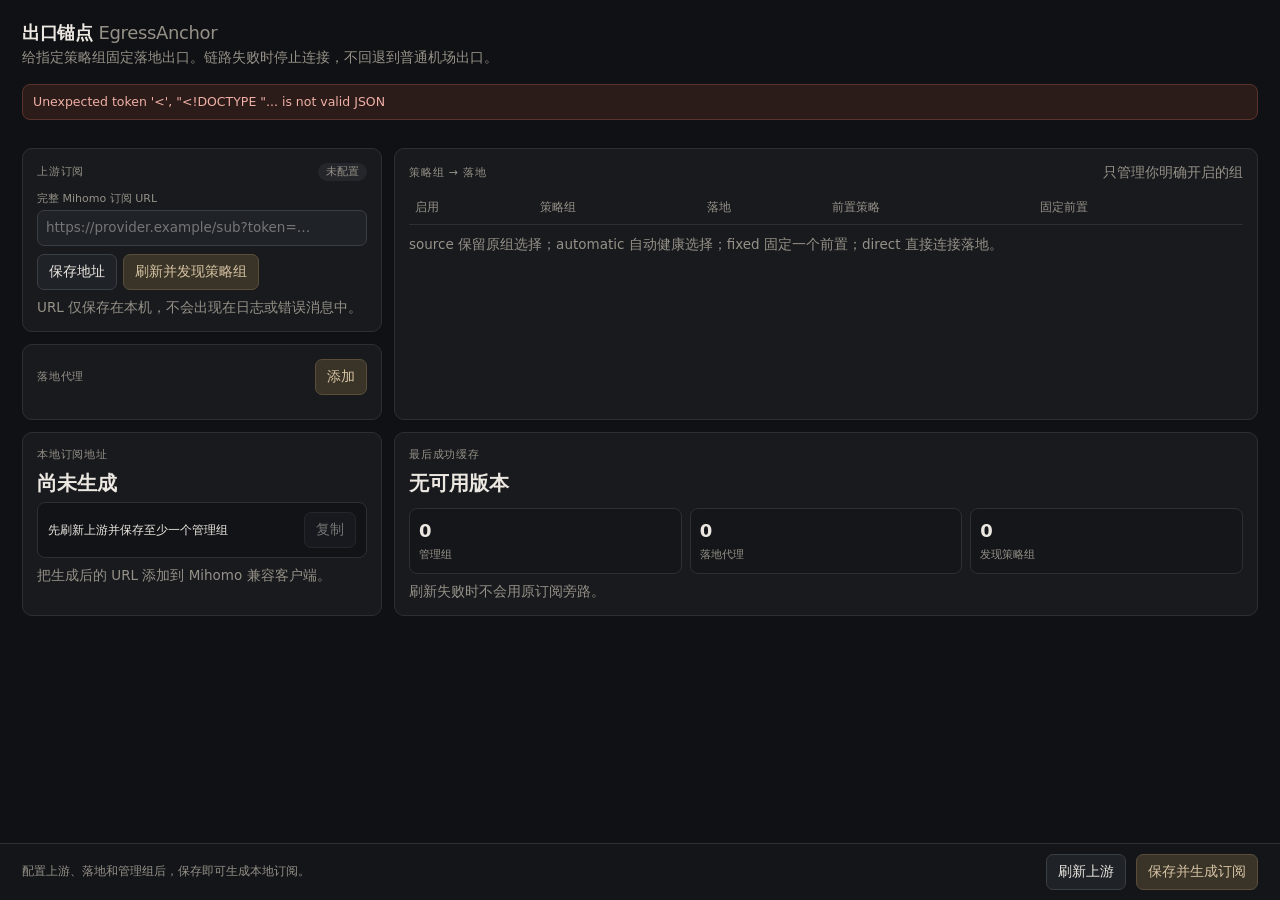
==== static/index.html @ f5b81771 "feat: add loopback API and management UI" ====
<!DOCTYPE html>
<html lang="zh-CN">
<head>
  <meta charset="utf-8" />
  <meta name="viewport" content="width=device-width, initial-scale=1" />
  <title>出口锚点 · EgressAnchor</title>
  <style>
    :root {
      --bg: #101114;
      --panel: #181a1e;
      --panel2: #1f2227;
      --line: #2c3036;
      --text: #ece8e1;
      --muted: #969187;
      --host: #c45c4a;
      --accent: #d7c4a3;
      --ok: #7dcea0;
      --warn: #e6c07b;
      --danger: #f0b0a6;
    }
    * { box-sizing: border-box; }
    html, body {
      margin: 0;
      background: var(--bg);
      color: var(--text);
      font: 13.5px/1.45 ui-sans-serif, system-ui, -apple-system, sans-serif;
    }
    body { padding: 20px 22px 88px; max-width: 1280px; margin: 0 auto; }
    h1 { font-size: 18px; font-weight: 650; margin: 0 0 2px; letter-spacing: -0.02em; }
    button, select, input {
      min-height: 36px;
      font: inherit;
      color: var(--text);
      background: var(--panel2);
      border: 1px solid #3a3e45;
      border-radius: 7px;
    }
    input, select { width: 100%; padding: 6px 8px; }
    button { padding: 6px 11px; cursor: pointer; }
    button:hover { background: #2a2e34; }
    button:focus-visible, input:focus-visible, select:focus-visible {
      outline: 2px solid var(--accent);
      outline-offset: 2px;
    }
    button.primary { background: #3a3428; border-color: #5a4e3a; color: var(--accent); }
    button.primary:hover { background: #463e30; }
    button.danger { color: var(--danger); }
    button:disabled { opacity: 0.45; cursor: not-allowed; }
    code { font: 12px ui-monospace, SFMono-Regular, Menlo, monospace; word-break: break-all; }
    .sub { color: var(--muted); margin: 0 0 16px; }
    .pills { display: flex; flex-wrap: wrap; gap: 6px; margin: 0 0 16px; }
    .pill { border: 1px solid var(--line); border-radius: 999px; padding: 2px 9px; font-size: 12px; color: var(--muted); }
    .pill.on { color: var(--text); border-color: #4a4e55; }
    .pill.warn { color: var(--host); border-color: #5a322c; }
    .grid { display: grid; grid-template-columns: 360px minmax(0, 1fr); gap: 12px; }
    .grid + .grid { margin-top: 12px; }
    .stack { display: flex; flex-direction: column; gap: 12px; min-width: 0; }
    .card { background: var(--panel); border: 1px solid var(--line); border-radius: 10px; padding: 14px; min-width: 0; }
    .k { color: var(--muted); font-size: 11px; text-transform: uppercase; letter-spacing: 0.07em; }
    .head { display: flex; align-items: center; justify-content: space-between; gap: 8px; margin-bottom: 10px; }
    .row2 { display: grid; grid-template-columns: 1fr auto; gap: 8px; align-items: end; }
    .row3 { display: grid; grid-template-columns: 1fr 1fr 1fr; gap: 8px; }
    .ops { display: flex; gap: 6px; flex-wrap: wrap; }
    label.f { display: block; margin: 0 0 8px; }
    label.f > span { display: block; color: var(--muted); font-size: 11px; margin-bottom: 3px; }
    .landing { border: 1px solid var(--line); border-radius: 8px; padding: 10px; margin-bottom: 8px; background: #16181c; }
    .landing .n { font-weight: 600; }
    .landing .m { color: var(--muted); font-size: 12px; margin-top: 2px; word-break: break-all; }
    .landing .ops { margin-top: 8px; }
    .empty { color: var(--muted); padding: 12px 4px; }
    .table-wrap { overflow: auto; max-height: 430px; }
    table { width: 100%; border-collapse: collapse; min-width: 720px; }
    th { position: sticky; top: 0; z-index: 1; text-align: left; color: var(--muted); background: var(--panel); font-weight: 500; padding: 7px 6px; border-bottom: 1px solid var(--line); font-size: 12px; }
    td { padding: 7px 6px; border-bottom: 1px solid #23262b; vertical-align: middle; }
    .banner { background: #2a2218; border: 1px solid #4a3c28; color: #efd08a; padding: 8px 10px; border-radius: 8px; margin-bottom: 12px; font-size: 12.5px; }
    .banner.ok { background: #17241d; border-color: #2a4a38; color: #b6e0c8; }
    .banner.bad { background: #2b1b19; border-color: #5a322c; color: var(--danger); }
    .st { display: inline-block; padding: 1px 8px; border-radius: 999px; font-size: 11px; margin-left: 6px; vertical-align: 1px; }
    .st.on { background: #1c3d2e; color: #8ee0b5; }
    .st.pending { background: #3a301c; color: #efd08a; }
    .st.off { background: #24262b; color: var(--muted); }
    .sw { position: relative; width: 34px; height: 19px; display: inline-block; vertical-align: middle; }
    .sw input { position: absolute; opacity: 0; inset: 0; margin: 0; cursor: pointer; z-index: 1; }
    .sw i { position: absolute; inset: 0; border-radius: 999px; background: #2c3036; border: 1px solid #3a3e45; transition: background 0.15s, border-color 0.15s; }
    .sw i::after { content: ""; position: absolute; top: 2px; left: 2px; width: 13px; height: 13px; border-radius: 50%; background: #969187; transition: left 0.15s, background 0.15s; }
    .sw input:checked + i { background: #24402f; border-color: #3f9a6f; }
    .sw input:checked + i::after { left: 16px; background: var(--ok); }
    .big { font-size: 20px; font-weight: 650; margin: 6px 0 4px; }
    .url-box { display: flex; gap: 8px; align-items: center; padding: 9px 10px; background: #121317; border: 1px solid var(--line); border-radius: 8px; }
    .url-box code { flex: 1; min-width: 0; }
    .metrics { display: grid; grid-template-columns: repeat(3, 1fr); gap: 8px; margin-top: 10px; }
    .metric { padding: 9px; background: #14161a; border: 1px solid var(--line); border-radius: 8px; }
    .metric b { display: block; font-size: 18px; }
    .metric span { color: var(--muted); font-size: 11px; }
    .dock { position: fixed; left: 0; right: 0; bottom: 0; background: #14161aee; border-top: 1px solid var(--line); backdrop-filter: blur(10px); z-index: 10; }
    .dock-in { max-width: 1280px; margin: 0 auto; padding: 10px 22px; display: flex; gap: 10px; align-items: center; flex-wrap: wrap; }
    .dock .grow { flex: 1; color: var(--muted); font-size: 12px; min-width: 220px; }
    .modal { position: fixed; inset: 0; background: #0009; display: none; align-items: center; justify-content: center; padding: 20px; z-index: 20; }
    .modal.on { display: flex; }
    .sheet { width: min(520px, 100%); background: var(--panel); border: 1px solid var(--line); border-radius: 12px; padding: 16px; box-shadow: 0 24px 80px #0008; }
    .sr-only { position: absolute; width: 1px; height: 1px; padding: 0; margin: -1px; overflow: hidden; clip: rect(0,0,0,0); white-space: nowrap; border: 0; }
    @media (max-width: 980px) {
      body { padding: 16px; }
      .grid { grid-template-columns: 1fr; }
      .dock { position: static; margin: 12px -16px -16px; }
      .table-wrap { max-height: none; }
    }
    @media (max-width: 560px) {
      .row2, .row3, .metrics { grid-template-columns: 1fr; }
      .url-box { align-items: stretch; flex-direction: column; }
      .dock-in { padding: 10px 16px; }
    }
  </style>
</head>
<body>
  <h1>出口锚点 <span style="color:var(--muted);font-weight:500">EgressAnchor</span></h1>
  <p class="sub">给指定策略组固定落地出口。链路失败时停止连接，不回退到普通机场出口。</p>
  <div id="banner" aria-live="polite"></div>
  <div class="pills" id="pills" aria-label="网关状态"></div>

  <div class="grid">
    <div class="stack">
      <section class="card">
        <div class="head"><div class="k">上游订阅</div><span class="st off" id="upstream-state">未配置</span></div>
        <label class="f">
          <span>完整 Mihomo 订阅 URL</span>
          <input id="upstream-url" type="url" autocomplete="off" placeholder="https://provider.example/sub?token=…" />
        </label>
        <div class="ops">
          <button id="btn-save-upstream">保存地址</button>
          <button class="primary" id="btn-refresh">刷新并发现策略组</button>
        </div>
        <p class="sub" id="upstream-hint" style="margin:8px 0 0">URL 仅保存在本机，不会出现在日志或错误消息中。</p>
      </section>

      <section class="card">
        <div class="head"><div class="k">落地代理</div><button class="primary" id="btn-add-landing">添加</button></div>
        <div id="landing-list"></div>
      </section>
    </div>

    <section class="card">
      <div class="head">
        <div class="k">策略组 → 落地</div>
        <span class="sub" style="margin:0">只管理你明确开启的组</span>
      </div>
      <div class="table-wrap">
        <table>
          <thead><tr><th>启用</th><th>策略组</th><th>落地</th><th>前置策略</th><th>固定前置</th></tr></thead>
          <tbody id="binding-rows"></tbody>
        </table>
      </div>
      <p class="sub" style="margin:10px 0 0">source 保留原组选择；automatic 自动健康选择；fixed 固定一个前置；direct 直接连接落地。</p>
    </section>
  </div>

  <div class="grid">
    <section class="card">
      <div class="k">本地订阅地址</div>
      <div class="big" id="subscription-title">尚未生成</div>
      <div class="url-box">
        <code id="subscription-url">先刷新上游并保存至少一个管理组</code>
        <button id="btn-copy" disabled>复制</button>
      </div>
      <p class="sub" id="subscription-hint" style="margin:8px 0 0">把生成后的 URL 添加到 Mihomo 兼容客户端。</p>
    </section>

    <section class="card">
      <div class="k">最后成功缓存</div>
      <div class="big" id="cache-title">无可用版本</div>
      <div class="metrics">
        <div class="metric"><b id="metric-groups">0</b><span>管理组</span></div>
        <div class="metric"><b id="metric-landings">0</b><span>落地代理</span></div>
        <div class="metric"><b id="metric-source">0</b><span>发现策略组</span></div>
      </div>
      <p class="sub" id="cache-meta" style="margin:8px 0 0">刷新失败时不会用原订阅旁路。</p>
    </section>
  </div>

  <div class="dock">
    <div class="dock-in">
      <div class="grow" id="dock-msg" aria-live="polite">配置上游、落地和管理组后，保存即可生成本地订阅。</div>
      <button id="btn-dock-refresh">刷新上游</button>
      <button class="primary" id="btn-save-bindings">保存并生成订阅</button>
    </div>
  </div>

  <div class="modal" id="landing-modal" role="dialog" aria-modal="true" aria-labelledby="modal-title">
    <div class="sheet">
      <div class="head"><div class="k" id="modal-title">添加落地代理</div><button id="btn-close-modal">关闭</button></div>
      <input id="landing-id" type="hidden" />
      <label class="f"><span>名称</span><input id="landing-name" placeholder="US Residential 1" /></label>
      <div class="row3">
        <label class="f"><span>方式</span><select id="landing-type"><option value="socks5">SOCKS5</option><option value="http">HTTP</option></select></label>
        <label class="f"><span>端口</span><input id="landing-port" type="number" min="1" max="65535" placeholder="1080" /></label>
        <label class="f"><span>UDP</span><select id="landing-udp"><option value="1">开启</option><option value="0">关闭</option></select></label>
      </div>
      <label class="f"><span>服务器</span><input id="landing-server" autocomplete="off" placeholder="landing.example.com" /></label>
      <div class="row2" style="grid-template-columns:1fr 1fr">
        <label class="f"><span>用户名</span><input id="landing-user" autocomplete="off" /></label>
        <label class="f"><span>密码</span><input id="landing-pass" type="password" autocomplete="new-password" placeholder="编辑时留空可保留" /></label>
      </div>
      <div class="ops" style="justify-content:flex-end">
        <button class="danger" id="btn-delete-landing" style="display:none">删除</button>
        <button class="primary" id="btn-save-landing">保存</button>
      </div>
    </div>
  </div>

<script>
const $ = (id) => document.getElementById(id);
let state = null;
let busy = false;

const errorMessages = {
  UPSTREAM_URL_INVALID: "请输入有效的 HTTP 或 HTTPS 订阅地址。",
  UPSTREAM_NOT_CONFIGURED: "请先配置上游订阅。",
  UPSTREAM_FETCH_FAILED: "无法获取上游订阅。",
  UPSTREAM_HTTP_ERROR: "上游订阅返回了 HTTP 错误。",
  UPSTREAM_REDIRECT_LIMIT: "上游订阅重定向次数过多。",
  UPSTREAM_TOO_LARGE: "上游订阅超过大小限制。",
  UPSTREAM_ENCODING_INVALID: "上游订阅不是有效的 UTF-8 文本。",
  SOURCE_CACHE_MISSING: "上游缓存不存在，请重新刷新。",
  MANAGED_GROUP_MISSING: "上游订阅已移除一个受管理策略组。",
  FRONT_REFERENCE_MISSING: "前置节点或 provider 已从上游订阅移除。",
  TOPOLOGY_CYCLE: "当前配置会形成代理循环，请调整前置策略。",
  POLICY_INVALID: "策略组配置无效。",
  BINDINGS_INVALID: "策略组绑定无效，请检查落地和前置策略。",
  LANDING_INVALID: "落地代理配置无效。",
  NO_COMPILED_SUBSCRIPTION: "尚未生成可用的本地订阅。",
  INTERNAL_ERROR: "本地网关处理失败。",
};

function errorMessage(code, fallback) {
  return errorMessages[code] || fallback || "请求失败";
}

function esc(value) {
  return String(value ?? "").replace(/[&<>"']/g, (char) => ({
    "&": "&amp;", "<": "&lt;", ">": "&gt;", '"': "&quot;", "'": "&#39;",
  }[char]));
}

async function api(path, options = {}) {
  const response = await fetch(path, options);
  const body = await response.json();
  if (!response.ok || body.ok === false) {
    const code = body.error?.code || "REQUEST_FAILED";
    const error = new Error(errorMessage(code, body.error?.message));
    error.code = code;
    throw error;
  }
  return body;
}

function setBusy(value, message) {
  busy = value;
  for (const button of document.querySelectorAll("button")) button.disabled = value;
  if (!value) renderSubscription();
  if (message) $("dock-msg").textContent = message;
}

function formatTime(value) {
  if (!value) return "—";
  return new Date(value * 1000).toLocaleString();
}

function bindingFor(group) {
  return state.bindings.find((binding) => binding.group === group);
}

function visibleGroups() {
  const builtins = new Set(["DIRECT", "REJECT", "REJECT-DROP", "PASS", "PASS-RULE", "COMPATIBLE", "GLOBAL"]);
  return state.catalog.groups.filter((group) => !group.hidden && !builtins.has(group.name));
}

function ensureBindings() {
  const existing = new Map(state.bindings.map((binding) => [binding.group, binding]));
  state.bindings = visibleGroups().map((group) => existing.get(group.name) || {
    group: group.name,
    enabled: false,
    landing_id: "",
    front_hop: { mode: "source" },
  });
}

function renderPills() {
  const items = [
    ["服务 :8788", true],
    [state.upstream.configured ? "上游已配置" : "上游未配置", state.upstream.configured],
    [state.subscription.available ? "订阅可用" : "订阅待生成", state.subscription.available],
    [`落地 ${state.landings.length}`, state.landings.length > 0],
    [`管理组 ${state.bindings.filter((item) => item.enabled).length}`, state.bindings.some((item) => item.enabled)],
  ];
  $("pills").innerHTML = items.map(([label, on]) => `<span class="pill ${on ? "on" : "warn"}">${esc(label)}</span>`).join("");
}

function renderBanner() {
  if (state.last_error) {
    $("banner").innerHTML = `<div class="banner bad">${esc(errorMessage(state.last_error.code, state.last_error.message))} <code>${esc(state.last_error.code)}</code>${state.subscription.available ? "<br>仍在服务最后成功版本，没有旁路到原订阅。" : ""}</div>`;
  } else if (state.subscription.available) {
    $("banner").innerHTML = `<div class="banner ok">本地订阅已生成。客户端更新订阅时会继续经过出口锚点。</div>`;
  } else {
    $("banner").innerHTML = "";
  }
}

function renderUpstream() {
  const configured = state.upstream.configured;
  $("upstream-state").textContent = configured ? "已配置" : "未配置";
  $("upstream-state").className = `st ${configured ? "on" : "off"}`;
  $("upstream-url").placeholder = configured ? `${state.upstream.display_url}（重新填写可替换）` : "https://provider.example/sub?token=…";
  $("upstream-hint").textContent = configured ? `当前：${state.upstream.display_url}` : "URL 仅保存在本机，不会出现在日志或错误消息中。";
}

function renderLandings() {
  if (!state.landings.length) {
    $("landing-list").innerHTML = `<div class="empty">还没有落地代理。添加 HTTP 或 SOCKS5 落地后才能管理策略组。</div>`;
    return;
  }
  $("landing-list").innerHTML = state.landings.map((landing) => `
    <div class="landing">
      <div class="n">${esc(landing.name)}</div>
      <div class="m">${esc(landing.type.toUpperCase())} · ${esc(landing.server)}:${esc(landing.port)}${landing.username ? ` · ${esc(landing.username)}` : ""}</div>
      <div class="m">${landing.has_password ? "密码已保存" : "无密码"} · UDP ${landing.udp ? "开" : "关"}</div>
      <div class="ops"><button data-edit-landing="${esc(landing.id)}">编辑</button></div>
    </div>`).join("");
}

function landingOptions(selected) {
  return [`<option value="">未选择</option>`, ...state.landings.map((landing) =>
    `<option value="${esc(landing.id)}" ${landing.id === selected ? "selected" : ""}>${esc(landing.name)}</option>`
  )].join("");
}

function frontOptions(groupName, selected) {
  const proxyOptions = state.catalog.proxies.map((proxy) => proxy.name);
  const groupOptions = state.catalog.groups.map((group) => group.name).filter((name) => name !== groupName);
  return [`<option value="">请选择</option>`, ...[...proxyOptions, ...groupOptions].map((name) =>
    `<option value="${encodeURIComponent(name)}" ${name === selected ? "selected" : ""}>${esc(name)}</option>`
  )].join("");
}

function renderBindings() {
  ensureBindings();
  const rows = visibleGroups().map((group) => {
    const binding = bindingFor(group.name);
    const mode = binding.front_hop?.mode || "source";
    const fixed = binding.front_hop?.proxy || "";
    const status = binding.enabled ? `<span class="st ${state.subscription.available ? "on" : "pending"}">${state.subscription.available ? "已锚定" : "待生成"}</span>` : `<span class="st off">未管理</span>`;
    const key = encodeURIComponent(group.name);
    return `<tr>
      <td><label class="sw"><span class="sr-only">管理 ${esc(group.name)}</span><input data-enable="${key}" type="checkbox" ${binding.enabled ? "checked" : ""}><i></i></label></td>
      <td>${esc(group.name)}${status}<div class="sub" style="margin:0">${esc(group.type)} · ${group.proxies.length} 节点 · ${group.use.length} provider</div></td>
      <td><select aria-label="${esc(group.name)} 落地" data-landing="${key}">${landingOptions(binding.landing_id)}</select></td>
      <td><select aria-label="${esc(group.name)} 前置策略" data-mode="${key}"><option value="source" ${mode === "source" ? "selected" : ""}>source</option><option value="automatic" ${mode === "automatic" ? "selected" : ""}>automatic</option><option value="fixed" ${mode === "fixed" ? "selected" : ""}>fixed</option><option value="direct" ${mode === "direct" ? "selected" : ""}>direct</option></select></td>
      <td><select aria-label="${esc(group.name)} 固定前置" data-fixed="${key}" ${mode === "fixed" ? "" : "disabled"}>${frontOptions(group.name, fixed)}</select></td>
    </tr>`;
  }).join("");
  $("binding-rows").innerHTML = rows || `<tr><td colspan="5" class="empty">先配置上游并刷新，策略组会显示在这里。</td></tr>`;
}

function collectBindings() {
  state.bindings = visibleGroups().map((group) => {
    const key = encodeURIComponent(group.name);
    const mode = document.querySelector(`[data-mode="${key}"]`)?.value || "source";
    const fixedValue = document.querySelector(`[data-fixed="${key}"]`)?.value || "";
    const front_hop = { mode };
    if (mode === "fixed" && fixedValue) front_hop.proxy = decodeURIComponent(fixedValue);
    return {
      group: group.name,
      enabled: !!document.querySelector(`[data-enable="${key}"]`)?.checked,
      landing_id: document.querySelector(`[data-landing="${key}"]`)?.value || "",
      front_hop,
    };
  });
}

function renderSubscription() {
  const available = state?.subscription?.available;
  $("subscription-title").textContent = available ? "可复制使用" : "尚未生成";
  $("subscription-url").textContent = available ? state.subscription.url : "先刷新上游并保存至少一个管理组";
  $("btn-copy").disabled = busy || !available;
  $("subscription-hint").textContent = available ? "复制到 Mihomo 兼容客户端。配置变化后在客户端手动更新订阅。" : "生成失败时不会返回未经编译的原订阅。";
}

function renderCache() {
  const report = state.subscription.report;
  $("cache-title").textContent = state.subscription.available ? "最后成功版本可用" : "无可用版本";
  $("metric-groups").textContent = report?.counts?.managed_groups || 0;
  $("metric-landings").textContent = state.landings.length;
  $("metric-source").textContent = state.catalog.groups.length;
  $("cache-meta").textContent = state.last_success_at ? `生成于 ${formatTime(state.last_success_at)}；上游最后刷新 ${formatTime(state.last_refresh_at)}` : "刷新失败时不会用原订阅旁路。";
}

function renderAll() {
  renderPills(); renderBanner(); renderUpstream(); renderLandings(); renderBindings(); renderSubscription(); renderCache();
}

async function reloadState() {
  const body = await api("/api/state");
  state = body.state;
  renderAll();
}

async function saveUpstreamIfEntered() {
  const url = $("upstream-url").value.trim();
  if (!url) {
    if (!state.upstream.configured) throw new Error("请先填写上游订阅 URL");
    return;
  }
  await api("/api/upstream", { method: "PUT", headers: { "Content-Type": "application/json" }, body: JSON.stringify({ url }) });
  $("upstream-url").value = "";
}

async function refreshUpstream() {
  setBusy(true, "正在刷新并验证上游订阅…");
  try {
    await saveUpstreamIfEntered();
    await api("/api/refresh", { method: "POST", headers: { "Content-Type": "application/json" }, body: "{}" });
    await reloadState();
    $("dock-msg").textContent = "上游刷新成功，策略组目录已更新。";
  } catch (error) {
    await reloadState();
    $("dock-msg").textContent = `${error.message}（${error.code || "ERROR"}）`;
  } finally { setBusy(false); }
}

function openLandingModal(landing = null) {
  $("modal-title").textContent = landing ? "编辑落地代理" : "添加落地代理";
  $("landing-id").value = landing?.id || "";
  $("landing-name").value = landing?.name || "";
  $("landing-type").value = landing?.type || "socks5";
  $("landing-server").value = landing?.server || "";
  $("landing-port").value = landing?.port || "";
  $("landing-user").value = landing?.username || "";
  $("landing-pass").value = "";
  $("landing-udp").value = landing?.udp === false ? "0" : "1";
  $("btn-delete-landing").style.display = landing ? "inline-block" : "none";
  $("landing-modal").classList.add("on");
  $("landing-name").focus();
}

function closeLandingModal() { $("landing-modal").classList.remove("on"); }

async function saveLanding() {
  const payload = {
    id: $("landing-id").value || undefined,
    name: $("landing-name").value.trim(),
    type: $("landing-type").value,
    server: $("landing-server").value.trim(),
    port: Number($("landing-port").value),
    username: $("landing-user").value,
    password: $("landing-pass").value,
    udp: $("landing-udp").value === "1",
  };
  setBusy(true, "正在保存落地代理…");
  try {
    await api("/api/landings", { method: "POST", headers: { "Content-Type": "application/json" }, body: JSON.stringify(payload) });
    closeLandingModal();
    await reloadState();
    $("dock-msg").textContent = "落地代理已保存。";
  } catch (error) { $("dock-msg").textContent = error.message; }
  finally { setBusy(false); }
}

async function deleteLanding() {
  const id = $("landing-id").value;
  if (!id || !confirm("删除这个落地代理？引用它的策略组会自动停用。")) return;
  setBusy(true, "正在删除落地代理…");
  try {
    await api(`/api/landings/${encodeURIComponent(id)}`, { method: "DELETE" });
    closeLandingModal(); await reloadState(); $("dock-msg").textContent = "落地代理已删除。";
  } catch (error) { $("dock-msg").textContent = error.message; }
  finally { setBusy(false); }
}

async function saveBindings() {
  collectBindings();
  for (const binding of state.bindings.filter((item) => item.enabled)) {
    if (!binding.landing_id) { $("dock-msg").textContent = `「${binding.group}」还没选择落地代理。`; return; }
    if (binding.front_hop.mode === "fixed" && !binding.front_hop.proxy) { $("dock-msg").textContent = `「${binding.group}」还没选择固定前置。`; return; }
  }
  setBusy(true, "正在编译失败关闭订阅…");
  try {
    await api("/api/bindings", { method: "PUT", headers: { "Content-Type": "application/json" }, body: JSON.stringify({ bindings: state.bindings }) });
    await reloadState(); $("dock-msg").textContent = "配置已保存，本地订阅已更新。";
  } catch (error) { await reloadState(); $("dock-msg").textContent = `${error.message}（仍保留最后成功版本）`; }
  finally { setBusy(false); }
}

$("btn-save-upstream").onclick = async () => { setBusy(true, "正在保存上游地址…"); try { await saveUpstreamIfEntered(); await reloadState(); $("dock-msg").textContent = "上游地址已保存。"; } catch (error) { $("dock-msg").textContent = error.message; } finally { setBusy(false); } };
$("btn-refresh").onclick = refreshUpstream;
$("btn-dock-refresh").onclick = refreshUpstream;
$("btn-save-bindings").onclick = saveBindings;
$("btn-add-landing").onclick = () => openLandingModal();
$("btn-close-modal").onclick = closeLandingModal;
$("btn-save-landing").onclick = saveLanding;
$("btn-delete-landing").onclick = deleteLanding;
$("landing-modal").onclick = (event) => { if (event.target === $("landing-modal")) closeLandingModal(); };
document.addEventListener("keydown", (event) => { if (event.key === "Escape") closeLandingModal(); });
$("landing-list").onclick = (event) => { const button = event.target.closest("[data-edit-landing]"); if (button) openLandingModal(state.landings.find((item) => item.id === button.dataset.editLanding)); };
$("binding-rows").onchange = (event) => { if (event.target.matches("[data-mode]")) { collectBindings(); renderBindings(); } };
$("btn-copy").onclick = async () => { try { await navigator.clipboard.writeText(state.subscription.url); $("dock-msg").textContent = "订阅地址已复制。"; } catch { $("dock-msg").textContent = "复制失败，请手动选择地址复制。"; } };

reloadState().catch((error) => { $("banner").innerHTML = `<div class="banner bad">${esc(error.message)}</div>`; });
</script>
</body>
</html>
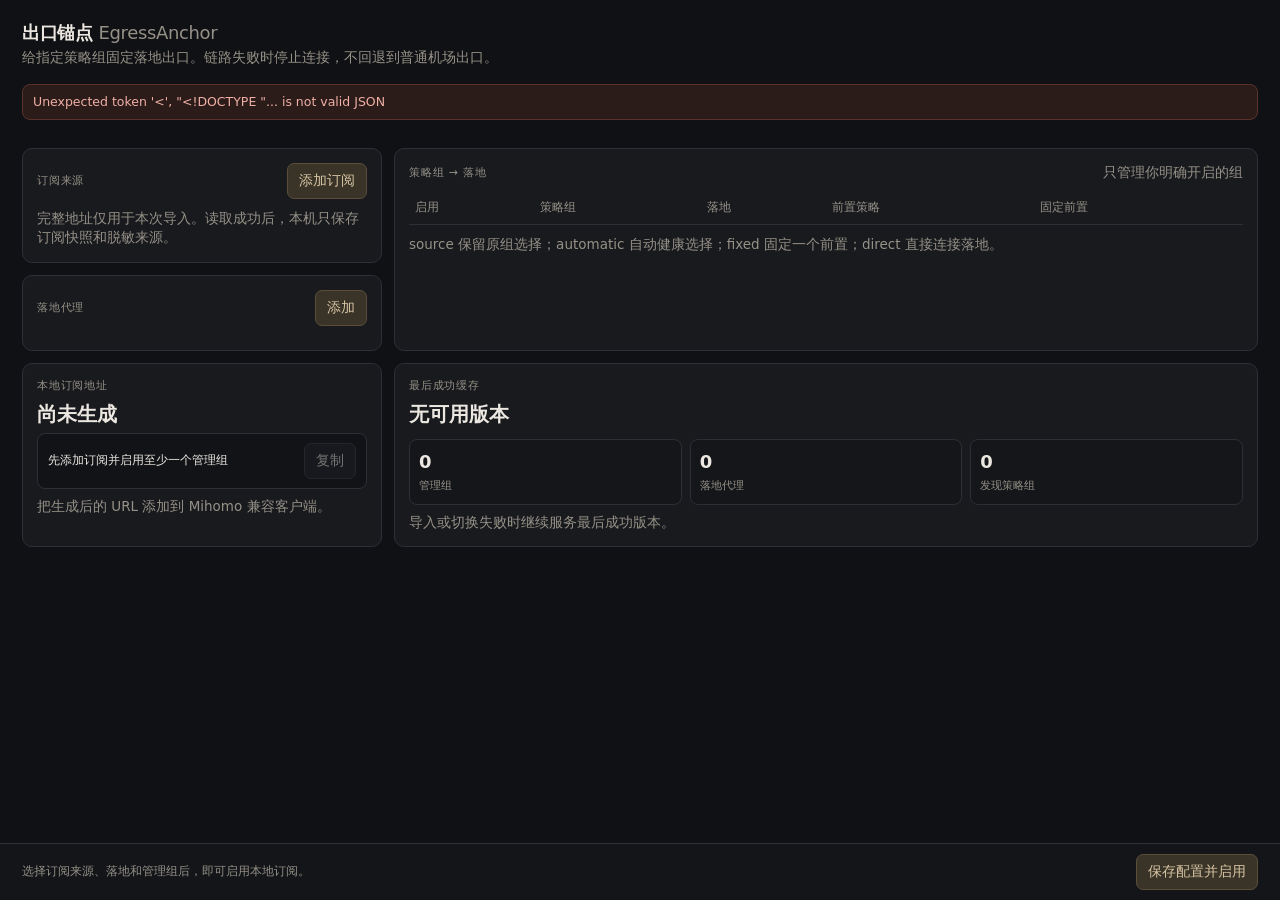
==== commit 5cc18028: "Implement requested feature updates" ====
--- a/static/index.html
+++ b/static/index.html
@@ -63,10 +63,11 @@
     .ops { display: flex; gap: 6px; flex-wrap: wrap; }
     label.f { display: block; margin: 0 0 8px; }
     label.f > span { display: block; color: var(--muted); font-size: 11px; margin-bottom: 3px; }
-    .landing { border: 1px solid var(--line); border-radius: 8px; padding: 10px; margin-bottom: 8px; background: #16181c; }
-    .landing .n { font-weight: 600; }
-    .landing .m { color: var(--muted); font-size: 12px; margin-top: 2px; word-break: break-all; }
-    .landing .ops { margin-top: 8px; }
+    .landing, .source { border: 1px solid var(--line); border-radius: 8px; padding: 10px; margin-bottom: 8px; background: #16181c; }
+    .source.selected { border-color: #5a4e3a; background: #1d1b17; }
+    .landing .n, .source .n { font-weight: 600; }
+    .landing .m, .source .m { color: var(--muted); font-size: 12px; margin-top: 2px; word-break: break-all; }
+    .landing .ops, .source .ops { margin-top: 8px; }
     .empty { color: var(--muted); padding: 12px 4px; }
     .table-wrap { overflow: auto; max-height: 430px; }
     table { width: 100%; border-collapse: collapse; min-width: 720px; }
@@ -121,16 +122,9 @@
   <div class="grid">
     <div class="stack">
       <section class="card">
-        <div class="head"><div class="k">上游订阅</div><span class="st off" id="upstream-state">未配置</span></div>
-        <label class="f">
-          <span>完整 Mihomo 订阅 URL</span>
-          <input id="upstream-url" type="url" autocomplete="off" placeholder="https://provider.example/sub?token=…" />
-        </label>
-        <div class="ops">
-          <button id="btn-save-upstream">保存地址</button>
-          <button class="primary" id="btn-refresh">刷新并发现策略组</button>
-        </div>
-        <p class="sub" id="upstream-hint" style="margin:8px 0 0">URL 仅保存在本机，不会出现在日志或错误消息中。</p>
+        <div class="head"><div class="k">订阅来源</div><button class="primary" id="btn-add-source">添加订阅</button></div>
+        <div id="source-list"></div>
+        <p class="sub" style="margin:8px 0 0">完整地址仅用于本次导入。读取成功后，本机只保存订阅快照和脱敏来源。</p>
       </section>
 
       <section class="card">
@@ -159,7 +153,7 @@
       <div class="k">本地订阅地址</div>
       <div class="big" id="subscription-title">尚未生成</div>
       <div class="url-box">
-        <code id="subscription-url">先刷新上游并保存至少一个管理组</code>
+        <code id="subscription-url">先添加订阅并启用至少一个管理组</code>
         <button id="btn-copy" disabled>复制</button>
       </div>
       <p class="sub" id="subscription-hint" style="margin:8px 0 0">把生成后的 URL 添加到 Mihomo 兼容客户端。</p>
@@ -173,15 +167,26 @@
         <div class="metric"><b id="metric-landings">0</b><span>落地代理</span></div>
         <div class="metric"><b id="metric-source">0</b><span>发现策略组</span></div>
       </div>
-      <p class="sub" id="cache-meta" style="margin:8px 0 0">刷新失败时不会用原订阅旁路。</p>
+      <p class="sub" id="cache-meta" style="margin:8px 0 0">导入或切换失败时继续服务最后成功版本。</p>
     </section>
   </div>
 
   <div class="dock">
     <div class="dock-in">
-      <div class="grow" id="dock-msg" aria-live="polite">配置上游、落地和管理组后，保存即可生成本地订阅。</div>
-      <button id="btn-dock-refresh">刷新上游</button>
-      <button class="primary" id="btn-save-bindings">保存并生成订阅</button>
+      <div class="grow" id="dock-msg" aria-live="polite">选择订阅来源、落地和管理组后，即可启用本地订阅。</div>
+      <button class="primary" id="btn-save-bindings">保存配置并启用</button>
+    </div>
+  </div>
+
+  <div class="modal" id="source-modal" role="dialog" aria-modal="true" aria-labelledby="source-modal-title" aria-describedby="source-modal-hint">
+    <div class="sheet">
+      <div class="head"><div class="k" id="source-modal-title">添加订阅</div><button id="btn-close-source-modal">关闭</button></div>
+      <label class="f"><span>来源名称</span><input id="source-name" maxlength="80" autocomplete="off" placeholder="主力订阅" /></label>
+      <label class="f"><span>完整 Mihomo 订阅 URL</span><input id="source-url" type="url" autocomplete="off" placeholder="https://provider.example/sub?token=…" /></label>
+      <p class="sub" id="source-modal-hint">完整地址仅用于本次导入，读取成功后不会保存。</p>
+      <div class="ops" style="justify-content:flex-end">
+        <button class="primary" id="btn-import-source">保存并读取</button>
+      </div>
     </div>
   </div>
 
@@ -220,7 +225,19 @@
   UPSTREAM_REDIRECT_LIMIT: "上游订阅重定向次数过多。",
   UPSTREAM_TOO_LARGE: "上游订阅超过大小限制。",
   UPSTREAM_ENCODING_INVALID: "上游订阅不是有效的 UTF-8 文本。",
-  SOURCE_CACHE_MISSING: "上游缓存不存在，请重新刷新。",
+  UPSTREAM_FORMAT_BASE64: "上游返回了 Base64 通用订阅，不是完整 Mihomo YAML。",
+  UPSTREAM_FORMAT_URI_LIST: "上游返回了 URI 节点列表，不是完整 Mihomo YAML。",
+  UPSTREAM_FORMAT_HTML: "上游返回了网页，订阅可能需要登录或已经失效。",
+  UPSTREAM_FORMAT_NODE_ONLY: "上游只返回节点，没有完整的 Mihomo 策略组配置。",
+  UPSTREAM_FORMAT_UNSUPPORTED: "上游返回的内容不是支持的完整 Mihomo 配置。",
+  SOURCE_NAME_INVALID: "请输入 1 至 80 个字符的来源名称。",
+  SOURCE_NAME_CONFLICT: "已有同名来源，请换一个名称。",
+  SOURCE_LIMIT_REACHED: "最多保存 20 个来源，请先删除不用的来源。",
+  SOURCE_NOT_FOUND: "这个订阅来源已不存在。",
+  SOURCE_NOT_SELECTED: "请先选择要配置的订阅来源。",
+  SOURCE_NOT_CONFIGURED: "请先为这个来源启用至少一个策略组。",
+  SOURCE_ACTIVE: "正在使用这个来源。请先启用其他来源，再删除它。",
+  SOURCE_CACHE_MISSING: "本地订阅快照不存在，请重新添加这个来源。",
   MANAGED_GROUP_MISSING: "上游订阅已移除一个受管理策略组。",
   FRONT_REFERENCE_MISSING: "前置节点或 provider 已从上游订阅移除。",
   TOPOLOGY_CYCLE: "当前配置会形成代理循环，请调整前置策略。",
@@ -262,7 +279,10 @@
 
 function formatTime(value) {
   if (!value) return "—";
-  return new Date(value * 1000).toLocaleString();
+  return new Intl.DateTimeFormat("zh-CN", {
+    year: "numeric", month: "2-digit", day: "2-digit",
+    hour: "2-digit", minute: "2-digit", hour12: false,
+  }).format(new Date(value * 1000));
 }
 
 function bindingFor(group) {
@@ -285,19 +305,21 @@
 }
 
 function renderPills() {
+  const activeSource = state.sources.find((source) => source.active);
   const items = [
     ["服务 :8788", true],
-    [state.upstream.configured ? "上游已配置" : "上游未配置", state.upstream.configured],
+    [`来源 ${state.sources.length}`, state.sources.length > 0],
+    [activeSource ? `当前 ${activeSource.name}` : "尚未启用来源", !!activeSource],
     [state.subscription.available ? "订阅可用" : "订阅待生成", state.subscription.available],
     [`落地 ${state.landings.length}`, state.landings.length > 0],
-    [`管理组 ${state.bindings.filter((item) => item.enabled).length}`, state.bindings.some((item) => item.enabled)],
+    [`管理组 ${activeSource?.managed_group_count || 0}`, (activeSource?.managed_group_count || 0) > 0],
   ];
   $("pills").innerHTML = items.map(([label, on]) => `<span class="pill ${on ? "on" : "warn"}">${esc(label)}</span>`).join("");
 }
 
 function renderBanner() {
   if (state.last_error) {
-    $("banner").innerHTML = `<div class="banner bad">${esc(errorMessage(state.last_error.code, state.last_error.message))} <code>${esc(state.last_error.code)}</code>${state.subscription.available ? "<br>仍在服务最后成功版本，没有旁路到原订阅。" : ""}</div>`;
+    $("banner").innerHTML = `<div class="banner bad">${esc(errorMessage(state.last_error.code, state.last_error.message))} <code>${esc(state.last_error.code)}</code>${state.subscription.available ? "<br>仍在服务最后成功版本，没有切换到失败来源。" : ""}</div>`;
   } else if (state.subscription.available) {
     $("banner").innerHTML = `<div class="banner ok">本地订阅已生成。客户端更新订阅时会继续经过出口锚点。</div>`;
   } else {
@@ -305,12 +327,31 @@
   }
 }
 
-function renderUpstream() {
-  const configured = state.upstream.configured;
-  $("upstream-state").textContent = configured ? "已配置" : "未配置";
-  $("upstream-state").className = `st ${configured ? "on" : "off"}`;
-  $("upstream-url").placeholder = configured ? `${state.upstream.display_url}（重新填写可替换）` : "https://provider.example/sub?token=…";
-  $("upstream-hint").textContent = configured ? `当前：${state.upstream.display_url}` : "URL 仅保存在本机，不会出现在日志或错误消息中。";
+function renderSources() {
+  if (!state.sources.length) {
+    $("source-list").innerHTML = `<div class="empty">还没有订阅来源。添加后会立即读取策略组，并把快照保存在本机。</div>`;
+    return;
+  }
+  $("source-list").innerHTML = state.sources.map((source) => {
+    const badges = [
+      source.active ? `<span class="st on">正在使用</span>` : "",
+      source.selected && !source.active ? `<span class="st pending">正在配置</span>` : "",
+    ].join("");
+    const actions = [
+      !source.selected ? `<button data-select-source="${esc(source.id)}">选择</button>` : "",
+      !source.active && source.managed_group_count > 0 ? `<button class="primary" data-activate-source="${esc(source.id)}">启用</button>` : "",
+      !source.active ? `<button class="danger" data-delete-source="${esc(source.id)}">删除</button>` : "",
+    ].join("");
+    const setupHint = source.selected && !source.active && source.managed_group_count === 0
+      ? `<div class="m">在右侧启用策略组，然后保存配置。</div>` : "";
+    return `<div class="source ${source.selected ? "selected" : ""}">
+      <div class="n">${esc(source.name)}${badges}</div>
+      <div class="m">${esc(source.display_url)}</div>
+      <div class="m">${source.group_count} 个策略组 · ${source.proxy_count} 个节点 · 导入于 ${esc(formatTime(source.imported_at))}</div>
+      ${setupHint}
+      <div class="ops">${actions}</div>
+    </div>`;
+  }).join("");
 }
 
 function renderLandings() {
@@ -347,7 +388,8 @@
     const binding = bindingFor(group.name);
     const mode = binding.front_hop?.mode || "source";
     const fixed = binding.front_hop?.proxy || "";
-    const status = binding.enabled ? `<span class="st ${state.subscription.available ? "on" : "pending"}">${state.subscription.available ? "已锚定" : "待生成"}</span>` : `<span class="st off">未管理</span>`;
+    const selectedIsActive = state.selected_source_id === state.active_source_id && state.subscription.available;
+    const status = binding.enabled ? `<span class="st ${selectedIsActive ? "on" : "pending"}">${selectedIsActive ? "已启用" : "待启用"}</span>` : `<span class="st off">未管理</span>`;
     const key = encodeURIComponent(group.name);
     return `<tr>
       <td><label class="sw"><span class="sr-only">管理 ${esc(group.name)}</span><input data-enable="${key}" type="checkbox" ${binding.enabled ? "checked" : ""}><i></i></label></td>
@@ -357,7 +399,7 @@
       <td><select aria-label="${esc(group.name)} 固定前置" data-fixed="${key}" ${mode === "fixed" ? "" : "disabled"}>${frontOptions(group.name, fixed)}</select></td>
     </tr>`;
   }).join("");
-  $("binding-rows").innerHTML = rows || `<tr><td colspan="5" class="empty">先配置上游并刷新，策略组会显示在这里。</td></tr>`;
+  $("binding-rows").innerHTML = rows || `<tr><td colspan="5" class="empty">先添加或选择订阅来源，策略组会显示在这里。</td></tr>`;
 }
 
 function collectBindings() {
@@ -379,22 +421,23 @@
 function renderSubscription() {
   const available = state?.subscription?.available;
   $("subscription-title").textContent = available ? "可复制使用" : "尚未生成";
-  $("subscription-url").textContent = available ? state.subscription.url : "先刷新上游并保存至少一个管理组";
+  $("subscription-url").textContent = available ? state.subscription.url : "先添加订阅并启用至少一个管理组";
   $("btn-copy").disabled = busy || !available;
   $("subscription-hint").textContent = available ? "复制到 Mihomo 兼容客户端。配置变化后在客户端手动更新订阅。" : "生成失败时不会返回未经编译的原订阅。";
 }
 
 function renderCache() {
   const report = state.subscription.report;
-  $("cache-title").textContent = state.subscription.available ? "最后成功版本可用" : "无可用版本";
+  const activeSource = state.sources.find((source) => source.active);
+  $("cache-title").textContent = state.subscription.available ? `正在服务：${activeSource?.name || "最后成功版本"}` : "无可用版本";
   $("metric-groups").textContent = report?.counts?.managed_groups || 0;
   $("metric-landings").textContent = state.landings.length;
   $("metric-source").textContent = state.catalog.groups.length;
-  $("cache-meta").textContent = state.last_success_at ? `生成于 ${formatTime(state.last_success_at)}；上游最后刷新 ${formatTime(state.last_refresh_at)}` : "刷新失败时不会用原订阅旁路。";
+  $("cache-meta").textContent = state.last_success_at ? `生成于 ${formatTime(state.last_success_at)}；切换失败时继续服务此版本。` : "导入或切换失败时不会返回未经编译的原订阅。";
 }
 
 function renderAll() {
-  renderPills(); renderBanner(); renderUpstream(); renderLandings(); renderBindings(); renderSubscription(); renderCache();
+  renderPills(); renderBanner(); renderSources(); renderLandings(); renderBindings(); renderSubscription(); renderCache();
 }
 
 async function reloadState() {
@@ -403,27 +446,64 @@
   renderAll();
 }
 
-async function saveUpstreamIfEntered() {
-  const url = $("upstream-url").value.trim();
-  if (!url) {
-    if (!state.upstream.configured) throw new Error("请先填写上游订阅 URL");
-    return;
-  }
-  await api("/api/upstream", { method: "PUT", headers: { "Content-Type": "application/json" }, body: JSON.stringify({ url }) });
-  $("upstream-url").value = "";
-}
-
-async function refreshUpstream() {
-  setBusy(true, "正在刷新并验证上游订阅…");
+function openSourceModal() {
+  $("source-name").value = "";
+  $("source-url").value = "";
+  $("source-modal").classList.add("on");
+  $("source-name").focus();
+}
+
+function closeSourceModal() { $("source-modal").classList.remove("on"); }
+
+async function importSource() {
+  const name = $("source-name").value.trim();
+  const url = $("source-url").value.trim();
+  if (!name) { $("dock-msg").textContent = "请输入来源名称。"; $("source-name").focus(); return; }
+  if (!url) { $("dock-msg").textContent = "请输入完整订阅地址。"; $("source-url").focus(); return; }
+  setBusy(true, "正在读取并验证订阅…");
   try {
-    await saveUpstreamIfEntered();
-    await api("/api/refresh", { method: "POST", headers: { "Content-Type": "application/json" }, body: "{}" });
+    await api("/api/sources", { method: "POST", headers: { "Content-Type": "application/json" }, body: JSON.stringify({ name, url }) });
+    closeSourceModal();
     await reloadState();
-    $("dock-msg").textContent = "上游刷新成功，策略组目录已更新。";
+    $("dock-msg").textContent = `已导入「${name}」。选择要管理的策略组，然后保存配置。`;
   } catch (error) {
     await reloadState();
     $("dock-msg").textContent = `${error.message}（${error.code || "ERROR"}）`;
   } finally { setBusy(false); }
+}
+
+async function selectSource(sourceId) {
+  setBusy(true, "正在打开订阅来源…");
+  try {
+    await api(`/api/sources/${encodeURIComponent(sourceId)}/select`, { method: "PUT", headers: { "Content-Type": "application/json" }, body: "{}" });
+    await reloadState();
+    const source = state.sources.find((item) => item.id === sourceId);
+    $("dock-msg").textContent = `正在配置「${source?.name || "订阅来源"}」。`;
+  } catch (error) { $("dock-msg").textContent = error.message; }
+  finally { setBusy(false); }
+}
+
+async function activateSource(sourceId) {
+  setBusy(true, "正在验证并启用订阅来源…");
+  try {
+    await api(`/api/sources/${encodeURIComponent(sourceId)}/activate`, { method: "POST", headers: { "Content-Type": "application/json" }, body: "{}" });
+    await reloadState();
+    const source = state.sources.find((item) => item.id === sourceId);
+    $("dock-msg").textContent = `已启用「${source?.name || "订阅来源"}」。`;
+  } catch (error) { await reloadState(); $("dock-msg").textContent = `${error.message}（仍在服务原来源）`; }
+  finally { setBusy(false); }
+}
+
+async function deleteSource(sourceId) {
+  const source = state.sources.find((item) => item.id === sourceId);
+  if (!source || !confirm(`删除「${source.name}」？本地快照和策略组配置将被删除，无法恢复。`)) return;
+  setBusy(true, "正在删除订阅来源…");
+  try {
+    await api(`/api/sources/${encodeURIComponent(sourceId)}`, { method: "DELETE" });
+    await reloadState();
+    $("dock-msg").textContent = `已删除「${source.name}」。`;
+  } catch (error) { $("dock-msg").textContent = error.message; }
+  finally { setBusy(false); }
 }
 
 function openLandingModal(landing = null) {
@@ -476,29 +556,41 @@
 }
 
 async function saveBindings() {
+  if (!state.selected_source_id) { $("dock-msg").textContent = "请先添加或选择订阅来源。"; return; }
   collectBindings();
-  for (const binding of state.bindings.filter((item) => item.enabled)) {
+  const enabledBindings = state.bindings.filter((item) => item.enabled);
+  if (!enabledBindings.length) { $("dock-msg").textContent = "请至少启用一个策略组。"; return; }
+  for (const binding of enabledBindings) {
     if (!binding.landing_id) { $("dock-msg").textContent = `「${binding.group}」还没选择落地代理。`; return; }
     if (binding.front_hop.mode === "fixed" && !binding.front_hop.proxy) { $("dock-msg").textContent = `「${binding.group}」还没选择固定前置。`; return; }
   }
-  setBusy(true, "正在编译失败关闭订阅…");
+  setBusy(true, "正在验证配置并启用来源…");
   try {
     await api("/api/bindings", { method: "PUT", headers: { "Content-Type": "application/json" }, body: JSON.stringify({ bindings: state.bindings }) });
-    await reloadState(); $("dock-msg").textContent = "配置已保存，本地订阅已更新。";
+    await reloadState(); $("dock-msg").textContent = "配置已保存，当前来源已启用。";
   } catch (error) { await reloadState(); $("dock-msg").textContent = `${error.message}（仍保留最后成功版本）`; }
   finally { setBusy(false); }
 }
 
-$("btn-save-upstream").onclick = async () => { setBusy(true, "正在保存上游地址…"); try { await saveUpstreamIfEntered(); await reloadState(); $("dock-msg").textContent = "上游地址已保存。"; } catch (error) { $("dock-msg").textContent = error.message; } finally { setBusy(false); } };
-$("btn-refresh").onclick = refreshUpstream;
-$("btn-dock-refresh").onclick = refreshUpstream;
+$("btn-add-source").onclick = openSourceModal;
+$("btn-close-source-modal").onclick = closeSourceModal;
+$("btn-import-source").onclick = importSource;
 $("btn-save-bindings").onclick = saveBindings;
 $("btn-add-landing").onclick = () => openLandingModal();
 $("btn-close-modal").onclick = closeLandingModal;
 $("btn-save-landing").onclick = saveLanding;
 $("btn-delete-landing").onclick = deleteLanding;
+$("source-modal").onclick = (event) => { if (event.target === $("source-modal")) closeSourceModal(); };
 $("landing-modal").onclick = (event) => { if (event.target === $("landing-modal")) closeLandingModal(); };
-document.addEventListener("keydown", (event) => { if (event.key === "Escape") closeLandingModal(); });
+document.addEventListener("keydown", (event) => { if (event.key === "Escape") { closeSourceModal(); closeLandingModal(); } });
+$("source-list").onclick = (event) => {
+  const selectButton = event.target.closest("[data-select-source]");
+  const activateButton = event.target.closest("[data-activate-source]");
+  const deleteButton = event.target.closest("[data-delete-source]");
+  if (selectButton) selectSource(selectButton.dataset.selectSource);
+  else if (activateButton) activateSource(activateButton.dataset.activateSource);
+  else if (deleteButton) deleteSource(deleteButton.dataset.deleteSource);
+};
 $("landing-list").onclick = (event) => { const button = event.target.closest("[data-edit-landing]"); if (button) openLandingModal(state.landings.find((item) => item.id === button.dataset.editLanding)); };
 $("binding-rows").onchange = (event) => { if (event.target.matches("[data-mode]")) { collectBindings(); renderBindings(); } };
 $("btn-copy").onclick = async () => { try { await navigator.clipboard.writeText(state.subscription.url); $("dock-msg").textContent = "订阅地址已复制。"; } catch { $("dock-msg").textContent = "复制失败，请手动选择地址复制。"; } };
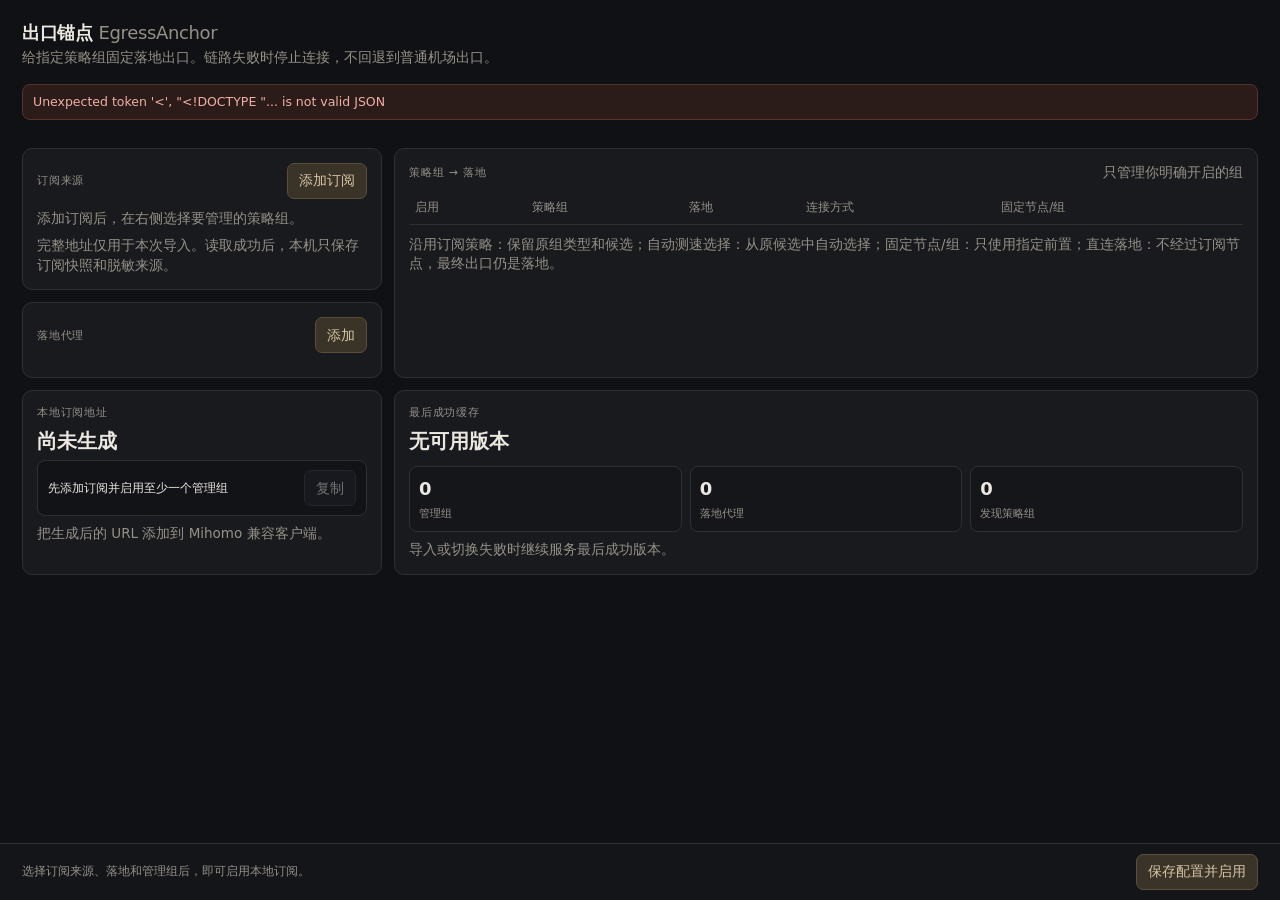
==== commit 4529643c: "Support proxy URL input and source renaming" ====
--- a/static/index.html
+++ b/static/index.html
@@ -19,6 +19,7 @@
       --danger: #f0b0a6;
     }
     * { box-sizing: border-box; }
+    [hidden] { display: none !important; }
     html, body {
       margin: 0;
       background: var(--bg);
@@ -46,6 +47,7 @@
     button.primary:hover { background: #463e30; }
     button.danger { color: var(--danger); }
     button:disabled { opacity: 0.45; cursor: not-allowed; }
+    input:disabled, select:disabled { opacity: 0.5; cursor: not-allowed; color: var(--muted); }
     code { font: 12px ui-monospace, SFMono-Regular, Menlo, monospace; word-break: break-all; }
     .sub { color: var(--muted); margin: 0 0 16px; }
     .pills { display: flex; flex-wrap: wrap; gap: 6px; margin: 0 0 16px; }
@@ -63,6 +65,7 @@
     .ops { display: flex; gap: 6px; flex-wrap: wrap; }
     label.f { display: block; margin: 0 0 8px; }
     label.f > span { display: block; color: var(--muted); font-size: 11px; margin-bottom: 3px; }
+    .field-hint { display: block; color: var(--muted); font-size: 11px; margin-top: 4px; }
     .landing, .source { border: 1px solid var(--line); border-radius: 8px; padding: 10px; margin-bottom: 8px; background: #16181c; }
     .source.selected { border-color: #5a4e3a; background: #1d1b17; }
     .landing .n, .source .n { font-weight: 600; }
@@ -124,6 +127,7 @@
       <section class="card">
         <div class="head"><div class="k">订阅来源</div><button class="primary" id="btn-add-source">添加订阅</button></div>
         <div id="source-list"></div>
+        <p class="sub" id="source-module-hint" aria-live="polite" style="margin:8px 0 0">添加订阅后，在右侧选择要管理的策略组。</p>
         <p class="sub" style="margin:8px 0 0">完整地址仅用于本次导入。读取成功后，本机只保存订阅快照和脱敏来源。</p>
       </section>
 
@@ -140,11 +144,11 @@
       </div>
       <div class="table-wrap">
         <table>
-          <thead><tr><th>启用</th><th>策略组</th><th>落地</th><th>前置策略</th><th>固定前置</th></tr></thead>
+          <thead><tr><th>启用</th><th>策略组</th><th>落地</th><th>连接方式</th><th>固定节点/组</th></tr></thead>
           <tbody id="binding-rows"></tbody>
         </table>
       </div>
-      <p class="sub" style="margin:10px 0 0">source 保留原组选择；automatic 自动健康选择；fixed 固定一个前置；direct 直接连接落地。</p>
+      <p class="sub" style="margin:10px 0 0">沿用订阅策略：保留原组类型和候选；自动测速选择：从原候选中自动选择；固定节点/组：只使用指定前置；直连落地：不经过订阅节点，最终出口仍是落地。</p>
     </section>
   </div>
 
@@ -182,10 +186,10 @@
     <div class="sheet">
       <div class="head"><div class="k" id="source-modal-title">添加订阅</div><button id="btn-close-source-modal">关闭</button></div>
       <label class="f"><span>来源名称</span><input id="source-name" maxlength="80" autocomplete="off" placeholder="主力订阅" /></label>
-      <label class="f"><span>完整 Mihomo 订阅 URL</span><input id="source-url" type="url" autocomplete="off" placeholder="https://provider.example/sub?token=…" /></label>
+      <label class="f" id="source-url-field"><span>完整 Mihomo 订阅 URL</span><input id="source-url" type="url" autocomplete="off" placeholder="https://provider.example/sub?token=…" /></label>
       <p class="sub" id="source-modal-hint">完整地址仅用于本次导入，读取成功后不会保存。</p>
       <div class="ops" style="justify-content:flex-end">
-        <button class="primary" id="btn-import-source">保存并读取</button>
+        <button class="primary" id="btn-save-source">保存并读取</button>
       </div>
     </div>
   </div>
@@ -195,15 +199,19 @@
       <div class="head"><div class="k" id="modal-title">添加落地代理</div><button id="btn-close-modal">关闭</button></div>
       <input id="landing-id" type="hidden" />
       <label class="f"><span>名称</span><input id="landing-name" placeholder="US Residential 1" /></label>
-      <div class="row3">
-        <label class="f"><span>方式</span><select id="landing-type"><option value="socks5">SOCKS5</option><option value="http">HTTP</option></select></label>
-        <label class="f"><span>端口</span><input id="landing-port" type="number" min="1" max="65535" placeholder="1080" /></label>
-        <label class="f"><span>UDP</span><select id="landing-udp"><option value="1">开启</option><option value="0">关闭</option></select></label>
-      </div>
-      <label class="f"><span>服务器</span><input id="landing-server" autocomplete="off" placeholder="landing.example.com" /></label>
-      <div class="row2" style="grid-template-columns:1fr 1fr">
-        <label class="f"><span>用户名</span><input id="landing-user" autocomplete="off" /></label>
-        <label class="f"><span>密码</span><input id="landing-pass" type="password" autocomplete="new-password" placeholder="编辑时留空可保留" /></label>
+      <label class="f"><span>代理地址（可选）</span><input id="landing-url" autocomplete="off" spellcheck="false" placeholder="socks5://user:password@server:1080" /></label>
+      <p class="sub" id="landing-url-hint">支持 <code>socks5://用户名:密码@服务器:端口</code>、<code>http://</code>、<code>服务器:端口</code>、<code>服务器:端口:用户名:密码</code>、<code>用户名:密码@服务器:端口</code> 和 <code>用户名:密码:服务器:端口</code>。无协议时使用“方式”。</p>
+      <div id="landing-manual-fields">
+        <div class="row3">
+          <label class="f"><span>方式</span><select id="landing-type"><option value="socks5">SOCKS5</option><option value="http">HTTP</option></select></label>
+          <label class="f"><span>端口</span><input id="landing-port" data-manual-landing type="number" min="1" max="65535" placeholder="1080" /></label>
+          <label class="f"><span>UDP</span><select id="landing-udp"><option value="1">开启</option><option value="0">关闭</option></select></label>
+        </div>
+        <label class="f"><span>服务器</span><input id="landing-server" data-manual-landing autocomplete="off" placeholder="landing.example.com" /></label>
+        <div class="row2" style="grid-template-columns:1fr 1fr">
+          <label class="f"><span>用户名</span><input id="landing-user" data-manual-landing autocomplete="off" /></label>
+          <label class="f"><span>密码</span><input id="landing-pass" data-manual-landing type="password" autocomplete="new-password" aria-describedby="landing-password-hint" placeholder="可选" /><small class="field-hint" id="landing-password-hint">未设置密码。</small></label>
+        </div>
       </div>
       <div class="ops" style="justify-content:flex-end">
         <button class="danger" id="btn-delete-landing" style="display:none">删除</button>
@@ -216,6 +224,7 @@
 const $ = (id) => document.getElementById(id);
 let state = null;
 let busy = false;
+let editingSourceId = null;
 
 const errorMessages = {
   UPSTREAM_URL_INVALID: "请输入有效的 HTTP 或 HTTPS 订阅地址。",
@@ -244,6 +253,7 @@
   POLICY_INVALID: "策略组配置无效。",
   BINDINGS_INVALID: "策略组绑定无效，请检查落地和前置策略。",
   LANDING_INVALID: "落地代理配置无效。",
+  LANDING_URL_INVALID: "代理地址格式不对。请使用支持的 URL 或代理字符串；有歧义时改用标准 URL。",
   NO_COMPILED_SUBSCRIPTION: "尚未生成可用的本地订阅。",
   INTERNAL_ERROR: "本地网关处理失败。",
 };
@@ -328,9 +338,18 @@
 }
 
 function renderSources() {
+  const selectedSource = state.sources.find((source) => source.selected);
   if (!state.sources.length) {
     $("source-list").innerHTML = `<div class="empty">还没有订阅来源。添加后会立即读取策略组，并把快照保存在本机。</div>`;
+    $("source-module-hint").textContent = "添加订阅后，在右侧选择要管理的策略组。";
     return;
+  }
+  if (selectedSource?.active) {
+    $("source-module-hint").textContent = `「${selectedSource.name}」正在使用。选择其他来源可查看或修改配置。`;
+  } else if (selectedSource?.managed_group_count > 0) {
+    $("source-module-hint").textContent = `「${selectedSource.name}」已有配置，可直接启用或继续修改。`;
+  } else {
+    $("source-module-hint").textContent = `正在配置「${selectedSource?.name || "订阅来源"}」。在右侧启用策略组，然后保存配置。`;
   }
   $("source-list").innerHTML = state.sources.map((source) => {
     const badges = [
@@ -340,15 +359,13 @@
     const actions = [
       !source.selected ? `<button data-select-source="${esc(source.id)}">选择</button>` : "",
       !source.active && source.managed_group_count > 0 ? `<button class="primary" data-activate-source="${esc(source.id)}">启用</button>` : "",
+      `<button data-rename-source="${esc(source.id)}">重命名</button>`,
       !source.active ? `<button class="danger" data-delete-source="${esc(source.id)}">删除</button>` : "",
     ].join("");
-    const setupHint = source.selected && !source.active && source.managed_group_count === 0
-      ? `<div class="m">在右侧启用策略组，然后保存配置。</div>` : "";
     return `<div class="source ${source.selected ? "selected" : ""}">
       <div class="n">${esc(source.name)}${badges}</div>
       <div class="m">${esc(source.display_url)}</div>
       <div class="m">${source.group_count} 个策略组 · ${source.proxy_count} 个节点 · 导入于 ${esc(formatTime(source.imported_at))}</div>
-      ${setupHint}
       <div class="ops">${actions}</div>
     </div>`;
   }).join("");
@@ -374,10 +391,11 @@
   )].join("");
 }
 
-function frontOptions(groupName, selected) {
+function frontOptions(groupName, selected, fixedMode) {
   const proxyOptions = state.catalog.proxies.map((proxy) => proxy.name);
   const groupOptions = state.catalog.groups.map((group) => group.name).filter((name) => name !== groupName);
-  return [`<option value="">请选择</option>`, ...[...proxyOptions, ...groupOptions].map((name) =>
+  const placeholder = fixedMode ? "请选择节点或策略组" : "仅固定模式可选";
+  return [`<option value="">${placeholder}</option>`, ...[...proxyOptions, ...groupOptions].map((name) =>
     `<option value="${encodeURIComponent(name)}" ${name === selected ? "selected" : ""}>${esc(name)}</option>`
   )].join("");
 }
@@ -395,8 +413,8 @@
       <td><label class="sw"><span class="sr-only">管理 ${esc(group.name)}</span><input data-enable="${key}" type="checkbox" ${binding.enabled ? "checked" : ""}><i></i></label></td>
       <td>${esc(group.name)}${status}<div class="sub" style="margin:0">${esc(group.type)} · ${group.proxies.length} 节点 · ${group.use.length} provider</div></td>
       <td><select aria-label="${esc(group.name)} 落地" data-landing="${key}">${landingOptions(binding.landing_id)}</select></td>
-      <td><select aria-label="${esc(group.name)} 前置策略" data-mode="${key}"><option value="source" ${mode === "source" ? "selected" : ""}>source</option><option value="automatic" ${mode === "automatic" ? "selected" : ""}>automatic</option><option value="fixed" ${mode === "fixed" ? "selected" : ""}>fixed</option><option value="direct" ${mode === "direct" ? "selected" : ""}>direct</option></select></td>
-      <td><select aria-label="${esc(group.name)} 固定前置" data-fixed="${key}" ${mode === "fixed" ? "" : "disabled"}>${frontOptions(group.name, fixed)}</select></td>
+      <td><select aria-label="${esc(group.name)} 连接方式" data-mode="${key}"><option value="source" ${mode === "source" ? "selected" : ""}>沿用订阅策略</option><option value="automatic" ${mode === "automatic" ? "selected" : ""}>自动测速选择</option><option value="fixed" ${mode === "fixed" ? "selected" : ""}>固定节点/组</option><option value="direct" ${mode === "direct" ? "selected" : ""}>直连落地</option></select></td>
+      <td><select aria-label="${esc(group.name)} 固定节点或策略组" data-fixed="${key}" ${mode === "fixed" ? "" : "disabled"}>${frontOptions(group.name, fixed, mode === "fixed")}</select></td>
     </tr>`;
   }).join("");
   $("binding-rows").innerHTML = rows || `<tr><td colspan="5" class="empty">先添加或选择订阅来源，策略组会显示在这里。</td></tr>`;
@@ -446,19 +464,41 @@
   renderAll();
 }
 
-function openSourceModal() {
-  $("source-name").value = "";
+function openSourceModal(source = null) {
+  editingSourceId = source?.id || null;
+  $("source-modal-title").textContent = source ? "重命名订阅" : "添加订阅";
+  $("source-name").value = source?.name || "";
   $("source-url").value = "";
+  $("source-url-field").hidden = !!source;
+  $("source-modal-hint").textContent = source
+    ? "只修改本机显示名称，不会重新读取订阅。"
+    : "完整地址仅用于本次导入，读取成功后不会保存。";
+  $("btn-save-source").textContent = source ? "保存名称" : "保存并读取";
   $("source-modal").classList.add("on");
   $("source-name").focus();
 }
 
-function closeSourceModal() { $("source-modal").classList.remove("on"); }
-
-async function importSource() {
+function closeSourceModal() {
+  $("source-modal").classList.remove("on");
+  editingSourceId = null;
+}
+
+async function saveSource() {
   const name = $("source-name").value.trim();
+  if (!name) { $("dock-msg").textContent = "请输入来源名称。"; $("source-name").focus(); return; }
+  const sourceId = editingSourceId;
+  if (sourceId) {
+    setBusy(true, "正在保存来源名称…");
+    try {
+      await api(`/api/sources/${encodeURIComponent(sourceId)}`, { method: "PUT", headers: { "Content-Type": "application/json" }, body: JSON.stringify({ name }) });
+      closeSourceModal();
+      await reloadState();
+      $("dock-msg").textContent = `来源名称已改为「${name}」。`;
+    } catch (error) { $("dock-msg").textContent = error.message; }
+    finally { setBusy(false); }
+    return;
+  }
   const url = $("source-url").value.trim();
-  if (!name) { $("dock-msg").textContent = "请输入来源名称。"; $("source-name").focus(); return; }
   if (!url) { $("dock-msg").textContent = "请输入完整订阅地址。"; $("source-url").focus(); return; }
   setBusy(true, "正在读取并验证订阅…");
   try {
@@ -506,34 +546,76 @@
   finally { setBusy(false); }
 }
 
+function updateLandingUrlMode() {
+  const proxyValue = $("landing-url").value.trim();
+  const useProxyValue = !!proxyValue;
+  const hasScheme = /^[a-z][a-z0-9+.-]*:\/\//i.test(proxyValue);
+  for (const control of document.querySelectorAll("[data-manual-landing]")) control.disabled = useProxyValue;
+  $("landing-type").disabled = useProxyValue && hasScheme;
+  const hasSavedPassword = $("landing-pass").dataset.hasSavedPassword === "1";
+  if (useProxyValue) {
+    $("landing-pass").placeholder = "由代理地址提供";
+    $("landing-password-hint").textContent = "保存后使用代理地址中的密码。";
+  } else if (hasSavedPassword) {
+    $("landing-pass").placeholder = "••••••••";
+    $("landing-password-hint").textContent = "密码已保存；留空保留，输入可替换。";
+  } else {
+    $("landing-pass").placeholder = "可选";
+    $("landing-password-hint").textContent = "未设置密码。";
+  }
+  if (useProxyValue && hasScheme) {
+    $("landing-url-hint").textContent = "将使用代理 URL；下面的手动字段已暂时停用。";
+  } else if (useProxyValue) {
+    $("landing-url-hint").textContent = "将按“方式”解析代理字符串；其他手动字段已暂时停用。";
+  } else {
+    $("landing-url-hint").innerHTML = "支持 <code>socks5://用户名:密码@服务器:端口</code>、<code>http://</code>、<code>服务器:端口</code>、<code>服务器:端口:用户名:密码</code>、<code>用户名:密码@服务器:端口</code> 和 <code>用户名:密码:服务器:端口</code>。无协议时使用“方式”。";
+  }
+}
+
 function openLandingModal(landing = null) {
   $("modal-title").textContent = landing ? "编辑落地代理" : "添加落地代理";
   $("landing-id").value = landing?.id || "";
   $("landing-name").value = landing?.name || "";
+  $("landing-url").value = "";
   $("landing-type").value = landing?.type || "socks5";
   $("landing-server").value = landing?.server || "";
   $("landing-port").value = landing?.port || "";
   $("landing-user").value = landing?.username || "";
   $("landing-pass").value = "";
+  $("landing-pass").dataset.hasSavedPassword = landing?.has_password ? "1" : "0";
   $("landing-udp").value = landing?.udp === false ? "0" : "1";
+  updateLandingUrlMode();
   $("btn-delete-landing").style.display = landing ? "inline-block" : "none";
   $("landing-modal").classList.add("on");
   $("landing-name").focus();
 }
 
-function closeLandingModal() { $("landing-modal").classList.remove("on"); }
+function closeLandingModal() {
+  $("landing-modal").classList.remove("on");
+  $("landing-url").value = "";
+  $("landing-pass").value = "";
+  updateLandingUrlMode();
+}
 
 async function saveLanding() {
+  const landingUrl = $("landing-url").value.trim();
   const payload = {
     id: $("landing-id").value || undefined,
     name: $("landing-name").value.trim(),
-    type: $("landing-type").value,
-    server: $("landing-server").value.trim(),
-    port: Number($("landing-port").value),
-    username: $("landing-user").value,
-    password: $("landing-pass").value,
     udp: $("landing-udp").value === "1",
   };
+  if (landingUrl) {
+    payload.url = landingUrl;
+    payload.type = $("landing-type").value;
+  } else {
+    Object.assign(payload, {
+      type: $("landing-type").value,
+      server: $("landing-server").value.trim(),
+      port: Number($("landing-port").value),
+      username: $("landing-user").value,
+      password: $("landing-pass").value,
+    });
+  }
   setBusy(true, "正在保存落地代理…");
   try {
     await api("/api/landings", { method: "POST", headers: { "Content-Type": "application/json" }, body: JSON.stringify(payload) });
@@ -572,23 +654,26 @@
   finally { setBusy(false); }
 }
 
-$("btn-add-source").onclick = openSourceModal;
+$("btn-add-source").onclick = () => openSourceModal();
 $("btn-close-source-modal").onclick = closeSourceModal;
-$("btn-import-source").onclick = importSource;
+$("btn-save-source").onclick = saveSource;
 $("btn-save-bindings").onclick = saveBindings;
 $("btn-add-landing").onclick = () => openLandingModal();
 $("btn-close-modal").onclick = closeLandingModal;
 $("btn-save-landing").onclick = saveLanding;
 $("btn-delete-landing").onclick = deleteLanding;
+$("landing-url").oninput = updateLandingUrlMode;
 $("source-modal").onclick = (event) => { if (event.target === $("source-modal")) closeSourceModal(); };
 $("landing-modal").onclick = (event) => { if (event.target === $("landing-modal")) closeLandingModal(); };
 document.addEventListener("keydown", (event) => { if (event.key === "Escape") { closeSourceModal(); closeLandingModal(); } });
 $("source-list").onclick = (event) => {
   const selectButton = event.target.closest("[data-select-source]");
   const activateButton = event.target.closest("[data-activate-source]");
+  const renameButton = event.target.closest("[data-rename-source]");
   const deleteButton = event.target.closest("[data-delete-source]");
   if (selectButton) selectSource(selectButton.dataset.selectSource);
   else if (activateButton) activateSource(activateButton.dataset.activateSource);
+  else if (renameButton) openSourceModal(state.sources.find((item) => item.id === renameButton.dataset.renameSource));
   else if (deleteButton) deleteSource(deleteButton.dataset.deleteSource);
 };
 $("landing-list").onclick = (event) => { const button = event.target.closest("[data-edit-landing]"); if (button) openLandingModal(state.landings.find((item) => item.id === button.dataset.editLanding)); };
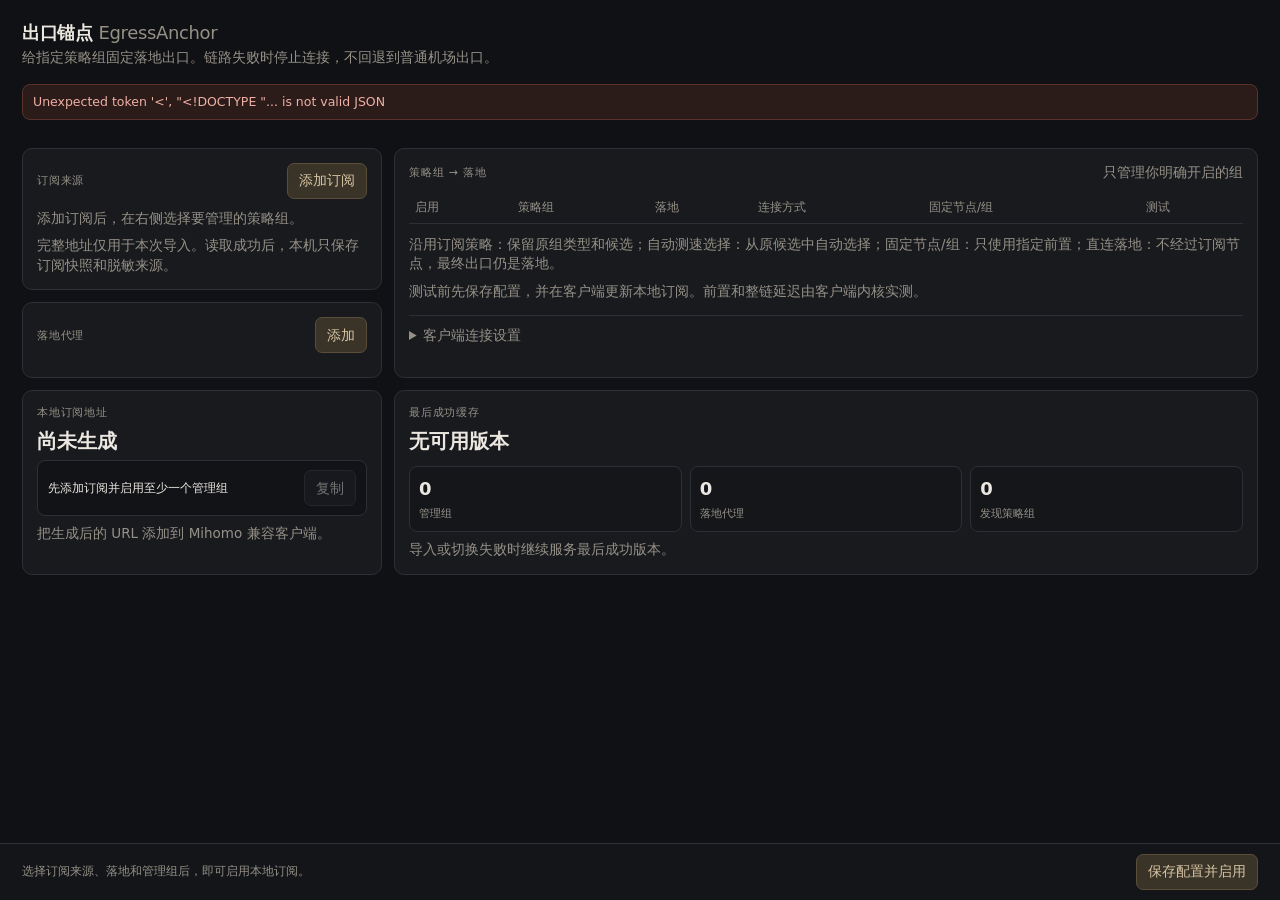
==== commit 1a12e42f: "Add per-group chain diagnostics" ====
--- a/static/index.html
+++ b/static/index.html
@@ -72,13 +72,30 @@
     .landing .m, .source .m { color: var(--muted); font-size: 12px; margin-top: 2px; word-break: break-all; }
     .landing .ops, .source .ops { margin-top: 8px; }
     .empty { color: var(--muted); padding: 12px 4px; }
-    .table-wrap { overflow: auto; max-height: 430px; }
+    .table-wrap { overflow: auto; max-height: 430px; container-type: inline-size; }
     table { width: 100%; border-collapse: collapse; min-width: 720px; }
     th { position: sticky; top: 0; z-index: 1; text-align: left; color: var(--muted); background: var(--panel); font-weight: 500; padding: 7px 6px; border-bottom: 1px solid var(--line); font-size: 12px; }
     td { padding: 7px 6px; border-bottom: 1px solid #23262b; vertical-align: middle; }
     .banner { background: #2a2218; border: 1px solid #4a3c28; color: #efd08a; padding: 8px 10px; border-radius: 8px; margin-bottom: 12px; font-size: 12.5px; }
     .banner.ok { background: #17241d; border-color: #2a4a38; color: #b6e0c8; }
     .banner.bad { background: #2b1b19; border-color: #5a322c; color: var(--danger); }
+    .probe-row td { background: #14161a; padding: 10px 12px; }
+    .probe-report { display: grid; gap: 6px; font-size: 12.5px; max-width: calc(100cqw - 24px); }
+    .probe-line { display: flex; gap: 9px; align-items: baseline; }
+    .probe-line > span:last-child { min-width: 0; overflow-wrap: anywhere; }
+    .probe-dot { width: 7px; height: 7px; border-radius: 50%; flex: none; background: var(--danger); }
+    .probe-dot.ok { background: var(--ok); }
+    .probe-dot.run { background: var(--warn); }
+    .probe-label { color: var(--muted); flex: none; min-width: 64px; }
+    .probe-ms { color: var(--ok); font-variant-numeric: tabular-nums; }
+    .probe-note { color: var(--muted); margin: 2px 0 0 16px; }
+    .probe-warning { color: var(--warn); }
+    .probe-button { white-space: nowrap; }
+    .controller-settings { margin-top: 14px; border-top: 1px solid var(--line); padding-top: 10px; }
+    .controller-settings summary { cursor: pointer; color: var(--muted); }
+    .controller-fields { max-width: 560px; margin-top: 12px; }
+    .inline-check { display: flex; align-items: center; gap: 6px; font-size: 12px; color: var(--muted); margin-bottom: 10px; }
+    .inline-check input { width: auto; min-height: 0; }
     .st { display: inline-block; padding: 1px 8px; border-radius: 999px; font-size: 11px; margin-left: 6px; vertical-align: 1px; }
     .st.on { background: #1c3d2e; color: #8ee0b5; }
     .st.pending { background: #3a301c; color: #efd08a; }
@@ -144,11 +161,22 @@
       </div>
       <div class="table-wrap">
         <table>
-          <thead><tr><th>启用</th><th>策略组</th><th>落地</th><th>连接方式</th><th>固定节点/组</th></tr></thead>
+          <thead><tr><th>启用</th><th>策略组</th><th>落地</th><th>连接方式</th><th>固定节点/组</th><th>测试</th></tr></thead>
           <tbody id="binding-rows"></tbody>
         </table>
       </div>
       <p class="sub" style="margin:10px 0 0">沿用订阅策略：保留原组类型和候选；自动测速选择：从原候选中自动选择；固定节点/组：只使用指定前置；直连落地：不经过订阅节点，最终出口仍是落地。</p>
+      <p class="sub" style="margin:8px 0 0">测试前先保存配置，并在客户端更新本地订阅。前置和整链延迟由客户端内核实测。</p>
+      <details class="controller-settings" id="controller-settings">
+        <summary>客户端连接设置</summary>
+        <div class="controller-fields">
+          <label class="f"><span>客户端控制地址</span><input id="controller-url" type="url" autocomplete="off" spellcheck="false" placeholder="http://127.0.0.1:9090" /></label>
+          <label class="f"><span>访问密钥（可选）</span><input id="controller-secret" type="password" autocomplete="new-password" aria-describedby="controller-secret-hint" /><small class="field-hint" id="controller-secret-hint">填写客户端外部控制设置中的密钥。</small></label>
+          <label class="inline-check" id="controller-clear-field" hidden><input id="controller-clear-secret" type="checkbox" />清除已保存密钥</label>
+          <p class="sub" style="margin:8px 0">从客户端的外部控制设置中复制地址和密钥。测试会读取当前节点并发起延迟拨测，连接地址仅支持本机。</p>
+          <button id="btn-save-controller">保存连接</button>
+        </div>
+      </details>
     </section>
   </div>
 
@@ -223,6 +251,8 @@
 <script>
 const $ = (id) => document.getElementById(id);
 let state = null;
+const probeReports = new Map();
+let savedBindingSignatures = new Map();
 let busy = false;
 let editingSourceId = null;
 
@@ -244,6 +274,24 @@
   SOURCE_LIMIT_REACHED: "最多保存 20 个来源，请先删除不用的来源。",
   SOURCE_NOT_FOUND: "这个订阅来源已不存在。",
   SOURCE_NOT_SELECTED: "请先选择要配置的订阅来源。",
+  SOURCE_CHANGED: "订阅来源已切换，未保存配置。请确认当前来源后重新配置。",
+  CONTROLLER_INVALID: "请输入带端口的本机控制地址，并检查访问密钥。",
+  CONTROLLER_UNAVAILABLE: "未连接到客户端。请打开客户端外部控制，并检查连接设置。",
+  CONTROLLER_AUTH_FAILED: "客户端拒绝了访问密钥，请检查连接设置。",
+  CONTROLLER_RESPONSE_INVALID: "客户端返回的测试信息不完整，请稍后重试。",
+  RUNTIME_PROXY_MISSING: "客户端还没有这个落地节点，请先更新本地订阅。",
+  RUNTIME_MISMATCH: "客户端尚未加载当前落地绑定，请先更新本地订阅。",
+  PROBE_NOT_READY: "先启用并保存这个策略组，再更新客户端订阅后测试。",
+  PROBE_UNSAVED: "这行配置尚未保存。请先保存，并在客户端更新订阅后再测。",
+  PROBE_STALE: "测试期间配置已变化。请确认当前配置后重新测试。",
+  PROBE_BUSY: "已有两个测试正在运行，请稍后再试。",
+  PROBE_TIMEOUT: "拨测超时，请稍后重试或更换前置节点。",
+  PROBE_FAILED: "内核拨测未成功，请检查节点和落地的连接情况。",
+  LANDING_AUTH_FAILED: "落地认证失败，请检查用户名和密码。",
+  LANDING_CONNECT_FAILED: "本机无法通过落地连接出口查询服务。",
+  LANDING_TIMEOUT: "本机直连落地验证超时，整链结果请看上方。",
+  LANDING_PROBE_FAILED: "落地验证未完成，请稍后重试。",
+  IP_LOOKUP_FAILED: "出口查询没有返回有效 IP，请稍后重试。",
   SOURCE_NOT_CONFIGURED: "请先为这个来源启用至少一个策略组。",
   SOURCE_ACTIVE: "正在使用这个来源。请先启用其他来源，再删除它。",
   SOURCE_CACHE_MISSING: "本地订阅快照不存在，请重新添加这个来源。",
@@ -283,7 +331,7 @@
 function setBusy(value, message) {
   busy = value;
   for (const button of document.querySelectorAll("button")) button.disabled = value;
-  if (!value) renderSubscription();
+  if (!value) { renderSubscription(); syncProbeButtons(); }
   if (message) $("dock-msg").textContent = message;
 }
 
@@ -406,18 +454,116 @@
     const binding = bindingFor(group.name);
     const mode = binding.front_hop?.mode || "source";
     const fixed = binding.front_hop?.proxy || "";
+    const dirty = savedBindingSignatures.get(group.name) !== bindingSignature(binding);
     const selectedIsActive = state.selected_source_id === state.active_source_id && state.subscription.available;
-    const status = binding.enabled ? `<span class="st ${selectedIsActive ? "on" : "pending"}">${selectedIsActive ? "已启用" : "待启用"}</span>` : `<span class="st off">未管理</span>`;
+    const status = binding.enabled ? `<span class="st ${selectedIsActive && !dirty ? "on" : "pending"}">${dirty ? "待保存" : selectedIsActive ? "已启用" : "待启用"}</span>` : `<span class="st off">未管理</span>`;
     const key = encodeURIComponent(group.name);
+    const probe = probeReports.get(probeKey(group.name));
+    const testable = binding.enabled && selectedIsActive && !dirty;
     return `<tr>
       <td><label class="sw"><span class="sr-only">管理 ${esc(group.name)}</span><input data-enable="${key}" type="checkbox" ${binding.enabled ? "checked" : ""}><i></i></label></td>
       <td>${esc(group.name)}${status}<div class="sub" style="margin:0">${esc(group.type)} · ${group.proxies.length} 节点 · ${group.use.length} provider</div></td>
       <td><select aria-label="${esc(group.name)} 落地" data-landing="${key}">${landingOptions(binding.landing_id)}</select></td>
       <td><select aria-label="${esc(group.name)} 连接方式" data-mode="${key}"><option value="source" ${mode === "source" ? "selected" : ""}>沿用订阅策略</option><option value="automatic" ${mode === "automatic" ? "selected" : ""}>自动测速选择</option><option value="fixed" ${mode === "fixed" ? "selected" : ""}>固定节点/组</option><option value="direct" ${mode === "direct" ? "selected" : ""}>直连落地</option></select></td>
       <td><select aria-label="${esc(group.name)} 固定节点或策略组" data-fixed="${key}" ${mode === "fixed" ? "" : "disabled"}>${frontOptions(group.name, fixed, mode === "fixed")}</select></td>
-    </tr>`;
+      <td><button class="probe-button" data-probe="${key}" ${busy || probe?.running || !testable ? "disabled" : ""} aria-label="测试 ${esc(group.name)} 链路" aria-busy="${!!probe?.running}" title="${testable ? "测试客户端当前链路和落地" : "先保存并启用这个策略组"}">${probe?.running ? "测试中…" : "测试"}</button></td>
+    </tr>${probe ? `<tr class="probe-row"><td colspan="6"><div class="probe-report" role="status" aria-live="polite">${renderProbe(probe)}</div></td></tr>` : ""}`;
   }).join("");
-  $("binding-rows").innerHTML = rows || `<tr><td colspan="5" class="empty">先添加或选择订阅来源，策略组会显示在这里。</td></tr>`;
+  $("binding-rows").innerHTML = rows || `<tr><td colspan="6" class="empty">先添加或选择订阅来源，策略组会显示在这里。</td></tr>`;
+}
+
+function probeKey(group) {
+  return JSON.stringify([state.selected_source_id, group]);
+}
+
+function bindingSignature(binding) {
+  const front = { mode: "source", ...(binding.front_hop || {}) };
+  return JSON.stringify([binding.group, !!binding.enabled, binding.landing_id || "", Object.entries(front).sort(([a], [b]) => a.localeCompare(b))]);
+}
+
+function clearProbes() {
+  for (const probe of probeReports.values()) probe.controller.abort();
+  probeReports.clear();
+}
+
+function syncProbeButtons() {
+  for (const button of document.querySelectorAll("[data-probe]")) {
+    const group = decodeURIComponent(button.dataset.probe);
+    const binding = bindingFor(group);
+    button.disabled = busy || !!probeReports.get(probeKey(group))?.running || !binding?.enabled || savedBindingSignatures.get(group) !== bindingSignature(binding) || state.selected_source_id !== state.active_source_id || !state.subscription.available;
+  }
+}
+
+function probeLine(ok, label, content) {
+  return `<div class="probe-line"><span class="probe-dot ${ok ? "ok" : ""}" aria-hidden="true"></span><span class="probe-label">${esc(label)}</span><span>${content}</span></div>`;
+}
+
+function probeError(result) {
+  return esc(errorMessage(result?.code, result?.message));
+}
+
+function renderProbe(probe) {
+  if (probe.running) return `<div class="probe-line"><span class="probe-dot run" aria-hidden="true"></span><span>正在实测前置、整链并验证落地…</span></div>`;
+  if (probe.error) return probeLine(false, "测试", probeError(probe.error));
+  const report = probe.report;
+  const front = report.front;
+  const parts = [
+    probeLine(report.chain.ok, "整链", report.chain.ok ? `连通 · <span class="probe-ms">${esc(report.chain.ms)} ms</span>（整链延迟）` : probeError(report.chain)),
+    probeLine(report.selection.ok, "组内选中", report.selection.ok ? "客户端已选中落地节点" : `${probeError(report.selection)}${report.selection.name ? ` · 当前为 ${esc(report.selection.name)}` : ""}`),
+    probeLine(front.ok, "前置", front.skipped ? "直连落地，无前置节点" : `${front.name ? `${esc(front.name)}${front.is_group ? "（策略组）" : ""} · ` : ""}${front.ok ? `<span class="probe-ms">${esc(front.ms)} ms</span>` : probeError(front)}${front.selection_changed ? `<span class="probe-warning"> · 测试期间前置发生切换，建议重测</span>` : ""}`),
+    probeLine(report.landing.ok, "落地 ISP", report.landing.ok ? `出口 ${esc(report.landing.ip)} · ${report.landing.authentication === "accepted" ? "认证通过" : "代理连接成功"}（本机直连验证，耗时 ${(report.landing.elapsed_ms / 1000).toFixed(1)} s）` : probeError(report.landing)),
+    `<p class="probe-note">前置与整链来自客户端当前运行配置；落地项为本机直连验证，耗时不是链路延迟。${report.tested_at ? ` · ${esc(formatTime(report.tested_at))}` : ""}</p>`,
+  ];
+  return parts.join("");
+}
+
+function renderController() {
+  const connection = state.diagnostics_controller;
+  $("controller-url").value = connection.url;
+  $("controller-secret").value = "";
+  $("controller-secret").placeholder = connection.has_secret ? "已保存，留空保留" : "客户端未设置时可留空";
+  $("controller-secret-hint").textContent = connection.has_secret ? "密钥已保存在本机；留空保留，输入可替换。" : "填写客户端外部控制设置中的密钥。";
+  $("controller-clear-field").hidden = !connection.has_secret;
+  $("controller-clear-secret").checked = false;
+}
+
+async function saveController() {
+  const payload = { url: $("controller-url").value.trim(), secret: $("controller-secret").value, clear_secret: $("controller-clear-secret").checked };
+  setBusy(true, "正在保存客户端连接…");
+  try {
+    await api("/api/diagnostics/controller", { method: "PUT", headers: { "Content-Type": "application/json" }, body: JSON.stringify(payload) });
+    await reloadState();
+    $("dock-msg").textContent = "客户端连接已保存，可以开始测试。";
+  } catch (error) { $("dock-msg").textContent = error.message; }
+  finally { setBusy(false); }
+}
+
+async function probeBinding(group) {
+  collectBindings();
+  const key = probeKey(group);
+  if (probeReports.get(key)?.running) return;
+  const binding = bindingFor(group);
+  if (!binding?.enabled || !binding.landing_id) return;
+  const probe = { running: true, controller: new AbortController() };
+  probeReports.set(key, probe);
+  const payload = { source_id: state.selected_source_id, generation: state.subscription.generation, group, binding };
+  renderBindings();
+  document.querySelector(".table-wrap").scrollLeft = 0;
+  const timer = setTimeout(() => probe.controller.abort(), 35000);
+  try {
+    const body = await api("/api/bindings/probe", { method: "POST", headers: { "Content-Type": "application/json" }, body: JSON.stringify(payload), signal: probe.controller.signal });
+    probe.report = body.probe;
+  } catch (error) {
+    probe.error = { code: error.name === "AbortError" ? "PROBE_TIMEOUT" : error.code, message: error.name === "AbortError" ? "测试超时，请稍后重试。" : error.message };
+    if (["SOURCE_CHANGED", "PROBE_STALE"].includes(error.code)) {
+      await reloadState();
+      $("dock-msg").textContent = errorMessage(error.code, error.message);
+    }
+  } finally {
+    clearTimeout(timer);
+    probe.running = false;
+    if (probeReports.get(key) === probe) renderBindings();
+  }
 }
 
 function collectBindings() {
@@ -425,7 +571,8 @@
     const key = encodeURIComponent(group.name);
     const mode = document.querySelector(`[data-mode="${key}"]`)?.value || "source";
     const fixedValue = document.querySelector(`[data-fixed="${key}"]`)?.value || "";
-    const front_hop = { mode };
+    const previous = bindingFor(group.name)?.front_hop || { mode: "source" };
+    const front_hop = mode === (previous.mode || "source") ? { ...previous } : { mode };
     if (mode === "fixed" && fixedValue) front_hop.proxy = decodeURIComponent(fixedValue);
     return {
       group: group.name,
@@ -455,12 +602,14 @@
 }
 
 function renderAll() {
-  renderPills(); renderBanner(); renderSources(); renderLandings(); renderBindings(); renderSubscription(); renderCache();
+  renderPills(); renderBanner(); renderSources(); renderLandings(); renderBindings(); renderSubscription(); renderCache(); renderController();
 }
 
 async function reloadState() {
   const body = await api("/api/state");
+  clearProbes();
   state = body.state;
+  savedBindingSignatures = new Map(state.bindings.map(binding => [binding.group, bindingSignature(binding)]));
   renderAll();
 }
 
@@ -648,7 +797,7 @@
   }
   setBusy(true, "正在验证配置并启用来源…");
   try {
-    await api("/api/bindings", { method: "PUT", headers: { "Content-Type": "application/json" }, body: JSON.stringify({ bindings: state.bindings }) });
+    await api("/api/bindings", { method: "PUT", headers: { "Content-Type": "application/json" }, body: JSON.stringify({ source_id: state.selected_source_id, bindings: state.bindings }) });
     await reloadState(); $("dock-msg").textContent = "配置已保存，当前来源已启用。";
   } catch (error) { await reloadState(); $("dock-msg").textContent = `${error.message}（仍保留最后成功版本）`; }
   finally { setBusy(false); }
@@ -658,6 +807,7 @@
 $("btn-close-source-modal").onclick = closeSourceModal;
 $("btn-save-source").onclick = saveSource;
 $("btn-save-bindings").onclick = saveBindings;
+$("btn-save-controller").onclick = saveController;
 $("btn-add-landing").onclick = () => openLandingModal();
 $("btn-close-modal").onclick = closeLandingModal;
 $("btn-save-landing").onclick = saveLanding;
@@ -677,7 +827,20 @@
   else if (deleteButton) deleteSource(deleteButton.dataset.deleteSource);
 };
 $("landing-list").onclick = (event) => { const button = event.target.closest("[data-edit-landing]"); if (button) openLandingModal(state.landings.find((item) => item.id === button.dataset.editLanding)); };
-$("binding-rows").onchange = (event) => { if (event.target.matches("[data-mode]")) { collectBindings(); renderBindings(); } };
+$("binding-rows").onchange = (event) => {
+  if (event.target.matches("[data-enable], [data-landing], [data-mode], [data-fixed]")) {
+    collectBindings();
+    const encoded = event.target.dataset.enable || event.target.dataset.landing || event.target.dataset.mode || event.target.dataset.fixed;
+    const key = probeKey(decodeURIComponent(encoded));
+    probeReports.get(key)?.controller.abort();
+    probeReports.delete(key);
+    renderBindings();
+  }
+};
+$("binding-rows").onclick = (event) => {
+  const button = event.target.closest("[data-probe]");
+  if (button) probeBinding(decodeURIComponent(button.dataset.probe));
+};
 $("btn-copy").onclick = async () => { try { await navigator.clipboard.writeText(state.subscription.url); $("dock-msg").textContent = "订阅地址已复制。"; } catch { $("dock-msg").textContent = "复制失败，请手动选择地址复制。"; } };
 
 reloadState().catch((error) => { $("banner").innerHTML = `<div class="banner bad">${esc(error.message)}</div>`; });
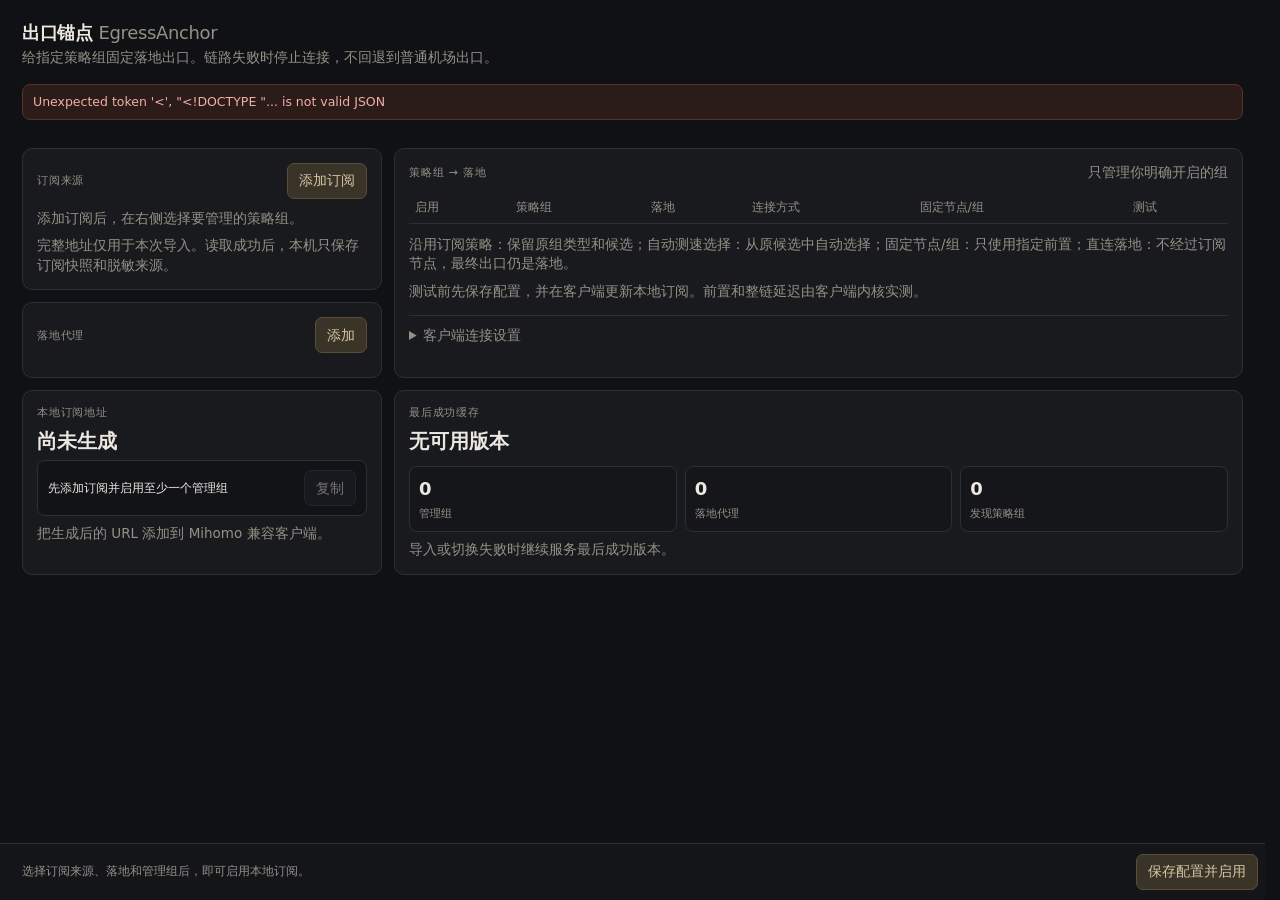
==== commit d12893ad: "Improve modal scrolling, focus handling, and accessibility" ====
--- a/static/index.html
+++ b/static/index.html
@@ -26,6 +26,9 @@
       color: var(--text);
       font: 13.5px/1.45 ui-sans-serif, system-ui, -apple-system, sans-serif;
     }
+    html { scrollbar-gutter: stable; }
+    html.modal-open { overflow: hidden; overscroll-behavior: none; }
+    body.modal-open { position: fixed; top: var(--modal-scroll-offset); left: 0; right: 0; width: 100%; overflow: hidden; }
     body { padding: 20px 22px 88px; max-width: 1280px; margin: 0 auto; }
     h1 { font-size: 18px; font-weight: 650; margin: 0 0 2px; letter-spacing: -0.02em; }
     button, select, input {
@@ -61,6 +64,7 @@
     .k { color: var(--muted); font-size: 11px; text-transform: uppercase; letter-spacing: 0.07em; }
     .head { display: flex; align-items: center; justify-content: space-between; gap: 8px; margin-bottom: 10px; }
     .row2 { display: grid; grid-template-columns: 1fr auto; gap: 8px; align-items: end; }
+    .credentials-row { grid-template-columns: repeat(2, minmax(0, 1fr)); align-items: start; }
     .row3 { display: grid; grid-template-columns: 1fr 1fr 1fr; gap: 8px; }
     .ops { display: flex; gap: 6px; flex-wrap: wrap; }
     label.f { display: block; margin: 0 0 8px; }
@@ -116,9 +120,12 @@
     .dock { position: fixed; left: 0; right: 0; bottom: 0; background: #14161aee; border-top: 1px solid var(--line); backdrop-filter: blur(10px); z-index: 10; }
     .dock-in { max-width: 1280px; margin: 0 auto; padding: 10px 22px; display: flex; gap: 10px; align-items: center; flex-wrap: wrap; }
     .dock .grow { flex: 1; color: var(--muted); font-size: 12px; min-width: 220px; }
-    .modal { position: fixed; inset: 0; background: #0009; display: none; align-items: center; justify-content: center; padding: 20px; z-index: 20; }
+    .modal { position: fixed; inset: 0; background: #0009; display: none; align-items: center; justify-content: center; padding: 20px; z-index: 20; overflow: hidden; overscroll-behavior: none; }
     .modal.on { display: flex; }
-    .sheet { width: min(520px, 100%); background: var(--panel); border: 1px solid var(--line); border-radius: 12px; padding: 16px; box-shadow: 0 24px 80px #0008; }
+    .sheet { width: min(520px, 100%); max-height: calc(100vh - 40px); max-height: calc(100dvh - 40px); overflow-y: auto; overscroll-behavior: contain; background: var(--panel); border: 1px solid var(--line); border-radius: 12px; padding: 16px; box-shadow: 0 24px 80px #0008; }
+    .modal-title { margin: 0; color: var(--text); font-size: 18px; line-height: 1.3; font-weight: 650; letter-spacing: -0.02em; }
+    .modal-close { display: inline-flex; align-items: center; justify-content: center; width: 32px; min-height: 32px; flex: none; padding: 0; border: 0; background: transparent; color: var(--muted); font-size: 24px; line-height: 1; }
+    .modal-close:hover { background: var(--panel2); color: var(--text); }
     .sr-only { position: absolute; width: 1px; height: 1px; padding: 0; margin: -1px; overflow: hidden; clip: rect(0,0,0,0); white-space: nowrap; border: 0; }
     @media (max-width: 980px) {
       body { padding: 16px; }
@@ -212,7 +219,7 @@
 
   <div class="modal" id="source-modal" role="dialog" aria-modal="true" aria-labelledby="source-modal-title" aria-describedby="source-modal-hint">
     <div class="sheet">
-      <div class="head"><div class="k" id="source-modal-title">添加订阅</div><button id="btn-close-source-modal">关闭</button></div>
+      <div class="head"><h2 class="modal-title" id="source-modal-title">添加订阅</h2><button class="modal-close" id="btn-close-source-modal" aria-label="关闭"><span aria-hidden="true">×</span></button></div>
       <label class="f"><span>来源名称</span><input id="source-name" maxlength="80" autocomplete="off" placeholder="主力订阅" /></label>
       <label class="f" id="source-url-field"><span>完整 Mihomo 订阅 URL</span><input id="source-url" type="url" autocomplete="off" placeholder="https://provider.example/sub?token=…" /></label>
       <p class="sub" id="source-modal-hint">完整地址仅用于本次导入，读取成功后不会保存。</p>
@@ -224,7 +231,7 @@
 
   <div class="modal" id="landing-modal" role="dialog" aria-modal="true" aria-labelledby="modal-title">
     <div class="sheet">
-      <div class="head"><div class="k" id="modal-title">添加落地代理</div><button id="btn-close-modal">关闭</button></div>
+      <div class="head"><h2 class="modal-title" id="modal-title">添加落地代理</h2><button class="modal-close" id="btn-close-modal" aria-label="关闭"><span aria-hidden="true">×</span></button></div>
       <input id="landing-id" type="hidden" />
       <label class="f"><span>名称</span><input id="landing-name" placeholder="US Residential 1" /></label>
       <label class="f"><span>代理地址（可选）</span><input id="landing-url" autocomplete="off" spellcheck="false" placeholder="socks5://user:password@server:1080" /></label>
@@ -236,7 +243,7 @@
           <label class="f"><span>UDP</span><select id="landing-udp"><option value="1">开启</option><option value="0">关闭</option></select></label>
         </div>
         <label class="f"><span>服务器</span><input id="landing-server" data-manual-landing autocomplete="off" placeholder="landing.example.com" /></label>
-        <div class="row2" style="grid-template-columns:1fr 1fr">
+        <div class="row2 credentials-row">
           <label class="f"><span>用户名</span><input id="landing-user" data-manual-landing autocomplete="off" /></label>
           <label class="f"><span>密码</span><input id="landing-pass" data-manual-landing type="password" autocomplete="new-password" aria-describedby="landing-password-hint" placeholder="可选" /><small class="field-hint" id="landing-password-hint">未设置密码。</small></label>
         </div>
@@ -255,6 +262,7 @@
 let savedBindingSignatures = new Map();
 let busy = false;
 let editingSourceId = null;
+let modalSession = null;
 
 const errorMessages = {
   UPSTREAM_URL_INVALID: "请输入有效的 HTTP 或 HTTPS 订阅地址。",
@@ -613,6 +621,29 @@
   renderAll();
 }
 
+function openModal(id) {
+  if (!modalSession) {
+    modalSession = { scrollY: window.scrollY, trigger: document.activeElement };
+    document.body.style.setProperty("--modal-scroll-offset", `${-modalSession.scrollY}px`);
+    document.documentElement.classList.add("modal-open");
+    document.body.classList.add("modal-open");
+  }
+  $(id).classList.add("on");
+  $(id).querySelector(".sheet").scrollTop = 0;
+}
+
+function closeModal(id) {
+  $(id).classList.remove("on");
+  if (!modalSession || document.querySelector(".modal.on")) return;
+  const { scrollY, trigger } = modalSession;
+  modalSession = null;
+  document.body.classList.remove("modal-open");
+  document.documentElement.classList.remove("modal-open");
+  document.body.style.removeProperty("--modal-scroll-offset");
+  window.scrollTo(0, scrollY);
+  if (trigger?.isConnected) trigger.focus({ preventScroll: true });
+}
+
 function openSourceModal(source = null) {
   editingSourceId = source?.id || null;
   $("source-modal-title").textContent = source ? "重命名订阅" : "添加订阅";
@@ -623,12 +654,12 @@
     ? "只修改本机显示名称，不会重新读取订阅。"
     : "完整地址仅用于本次导入，读取成功后不会保存。";
   $("btn-save-source").textContent = source ? "保存名称" : "保存并读取";
-  $("source-modal").classList.add("on");
-  $("source-name").focus();
+  openModal("source-modal");
+  $("source-name").focus({ preventScroll: true });
 }
 
 function closeSourceModal() {
-  $("source-modal").classList.remove("on");
+  closeModal("source-modal");
   editingSourceId = null;
 }
 
@@ -735,12 +766,12 @@
   $("landing-udp").value = landing?.udp === false ? "0" : "1";
   updateLandingUrlMode();
   $("btn-delete-landing").style.display = landing ? "inline-block" : "none";
-  $("landing-modal").classList.add("on");
-  $("landing-name").focus();
+  openModal("landing-modal");
+  $("landing-name").focus({ preventScroll: true });
 }
 
 function closeLandingModal() {
-  $("landing-modal").classList.remove("on");
+  closeModal("landing-modal");
   $("landing-url").value = "";
   $("landing-pass").value = "";
   updateLandingUrlMode();
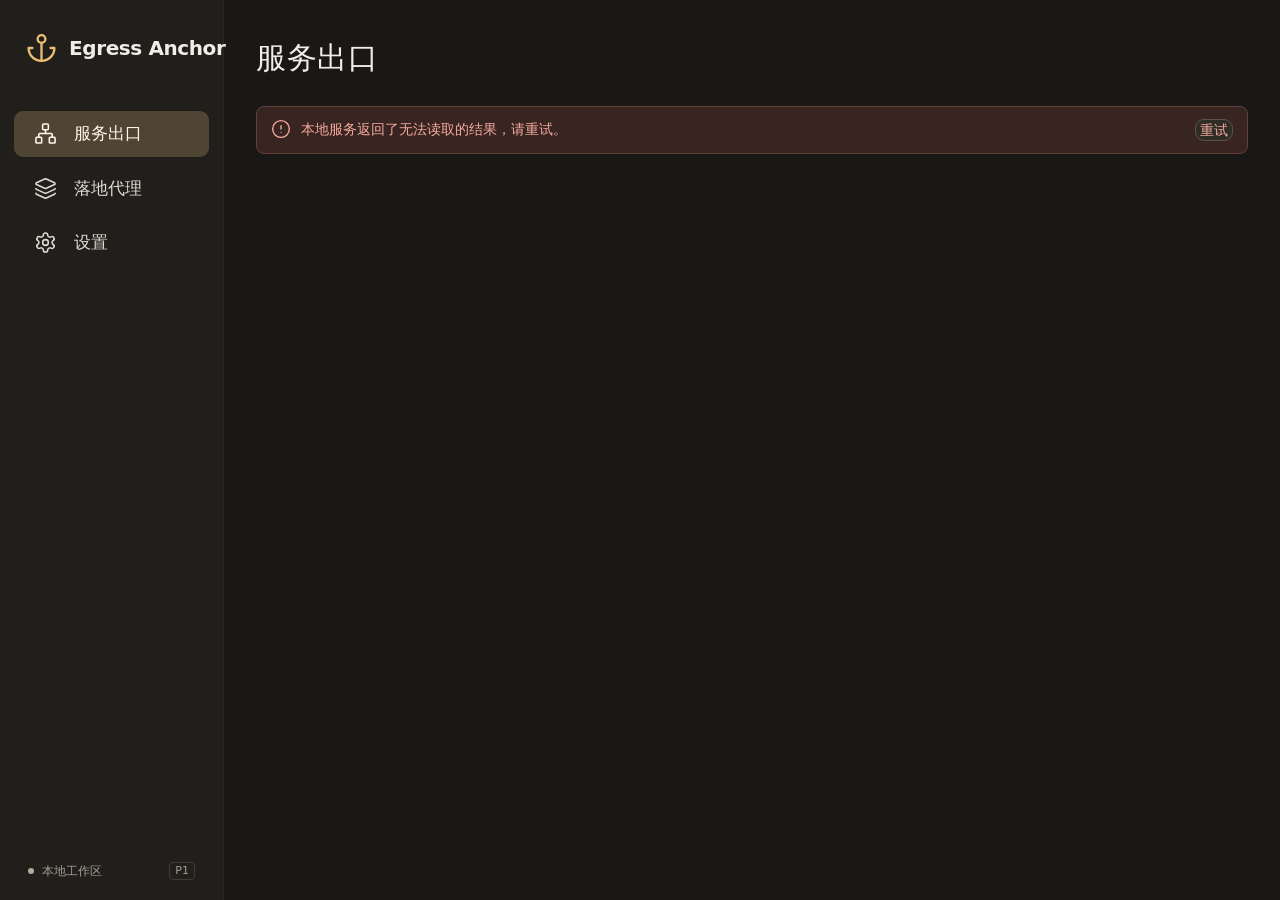
==== commit 0934349b: "Simplify navigation flows and remove 935 lines" ====
--- a/static/index.html
+++ b/static/index.html
@@ -1,880 +1,31 @@
-<!DOCTYPE html>
+<!doctype html>
 <html lang="zh-CN">
 <head>
-  <meta charset="utf-8" />
-  <meta name="viewport" content="width=device-width, initial-scale=1" />
-  <title>出口锚点 · EgressAnchor</title>
-  <style>
-    :root {
-      --bg: #101114;
-      --panel: #181a1e;
-      --panel2: #1f2227;
-      --line: #2c3036;
-      --text: #ece8e1;
-      --muted: #969187;
-      --host: #c45c4a;
-      --accent: #d7c4a3;
-      --ok: #7dcea0;
-      --warn: #e6c07b;
-      --danger: #f0b0a6;
-    }
-    * { box-sizing: border-box; }
-    [hidden] { display: none !important; }
-    html, body {
-      margin: 0;
-      background: var(--bg);
-      color: var(--text);
-      font: 13.5px/1.45 ui-sans-serif, system-ui, -apple-system, sans-serif;
-    }
-    html { scrollbar-gutter: stable; }
-    html.modal-open { overflow: hidden; overscroll-behavior: none; }
-    body.modal-open { position: fixed; top: var(--modal-scroll-offset); left: 0; right: 0; width: 100%; overflow: hidden; }
-    body { padding: 20px 22px 88px; max-width: 1280px; margin: 0 auto; }
-    h1 { font-size: 18px; font-weight: 650; margin: 0 0 2px; letter-spacing: -0.02em; }
-    button, select, input {
-      min-height: 36px;
-      font: inherit;
-      color: var(--text);
-      background: var(--panel2);
-      border: 1px solid #3a3e45;
-      border-radius: 7px;
-    }
-    input, select { width: 100%; padding: 6px 8px; }
-    button { padding: 6px 11px; cursor: pointer; }
-    button:hover { background: #2a2e34; }
-    button:focus-visible, input:focus-visible, select:focus-visible {
-      outline: 2px solid var(--accent);
-      outline-offset: 2px;
-    }
-    button.primary { background: #3a3428; border-color: #5a4e3a; color: var(--accent); }
-    button.primary:hover { background: #463e30; }
-    button.danger { color: var(--danger); }
-    button:disabled { opacity: 0.45; cursor: not-allowed; }
-    input:disabled, select:disabled { opacity: 0.5; cursor: not-allowed; color: var(--muted); }
-    code { font: 12px ui-monospace, SFMono-Regular, Menlo, monospace; word-break: break-all; }
-    .sub { color: var(--muted); margin: 0 0 16px; }
-    .pills { display: flex; flex-wrap: wrap; gap: 6px; margin: 0 0 16px; }
-    .pill { border: 1px solid var(--line); border-radius: 999px; padding: 2px 9px; font-size: 12px; color: var(--muted); }
-    .pill.on { color: var(--text); border-color: #4a4e55; }
-    .pill.warn { color: var(--host); border-color: #5a322c; }
-    .grid { display: grid; grid-template-columns: 360px minmax(0, 1fr); gap: 12px; }
-    .grid + .grid { margin-top: 12px; }
-    .stack { display: flex; flex-direction: column; gap: 12px; min-width: 0; }
-    .card { background: var(--panel); border: 1px solid var(--line); border-radius: 10px; padding: 14px; min-width: 0; }
-    .k { color: var(--muted); font-size: 11px; text-transform: uppercase; letter-spacing: 0.07em; }
-    .head { display: flex; align-items: center; justify-content: space-between; gap: 8px; margin-bottom: 10px; }
-    .row2 { display: grid; grid-template-columns: 1fr auto; gap: 8px; align-items: end; }
-    .credentials-row { grid-template-columns: repeat(2, minmax(0, 1fr)); align-items: start; }
-    .row3 { display: grid; grid-template-columns: 1fr 1fr 1fr; gap: 8px; }
-    .ops { display: flex; gap: 6px; flex-wrap: wrap; }
-    label.f { display: block; margin: 0 0 8px; }
-    label.f > span { display: block; color: var(--muted); font-size: 11px; margin-bottom: 3px; }
-    .field-hint { display: block; color: var(--muted); font-size: 11px; margin-top: 4px; }
-    .landing, .source { border: 1px solid var(--line); border-radius: 8px; padding: 10px; margin-bottom: 8px; background: #16181c; }
-    .source.selected { border-color: #5a4e3a; background: #1d1b17; }
-    .landing .n, .source .n { font-weight: 600; }
-    .landing .m, .source .m { color: var(--muted); font-size: 12px; margin-top: 2px; word-break: break-all; }
-    .landing .ops, .source .ops { margin-top: 8px; }
-    .empty { color: var(--muted); padding: 12px 4px; }
-    .table-wrap { overflow: auto; max-height: 430px; container-type: inline-size; }
-    table { width: 100%; border-collapse: collapse; min-width: 720px; }
-    th { position: sticky; top: 0; z-index: 1; text-align: left; color: var(--muted); background: var(--panel); font-weight: 500; padding: 7px 6px; border-bottom: 1px solid var(--line); font-size: 12px; }
-    td { padding: 7px 6px; border-bottom: 1px solid #23262b; vertical-align: middle; }
-    .banner { background: #2a2218; border: 1px solid #4a3c28; color: #efd08a; padding: 8px 10px; border-radius: 8px; margin-bottom: 12px; font-size: 12.5px; }
-    .banner.ok { background: #17241d; border-color: #2a4a38; color: #b6e0c8; }
-    .banner.bad { background: #2b1b19; border-color: #5a322c; color: var(--danger); }
-    .probe-row td { background: #14161a; padding: 10px 12px; }
-    .probe-report { display: grid; gap: 6px; font-size: 12.5px; max-width: calc(100cqw - 24px); }
-    .probe-line { display: flex; gap: 9px; align-items: baseline; }
-    .probe-line > span:last-child { min-width: 0; overflow-wrap: anywhere; }
-    .probe-dot { width: 7px; height: 7px; border-radius: 50%; flex: none; background: var(--danger); }
-    .probe-dot.ok { background: var(--ok); }
-    .probe-dot.run { background: var(--warn); }
-    .probe-label { color: var(--muted); flex: none; min-width: 64px; }
-    .probe-ms { color: var(--ok); font-variant-numeric: tabular-nums; }
-    .probe-note { color: var(--muted); margin: 2px 0 0 16px; }
-    .probe-warning { color: var(--warn); }
-    .probe-button { white-space: nowrap; }
-    .controller-settings { margin-top: 14px; border-top: 1px solid var(--line); padding-top: 10px; }
-    .controller-settings summary { cursor: pointer; color: var(--muted); }
-    .controller-fields { max-width: 560px; margin-top: 12px; }
-    .inline-check { display: flex; align-items: center; gap: 6px; font-size: 12px; color: var(--muted); margin-bottom: 10px; }
-    .inline-check input { width: auto; min-height: 0; }
-    .st { display: inline-block; padding: 1px 8px; border-radius: 999px; font-size: 11px; margin-left: 6px; vertical-align: 1px; }
-    .st.on { background: #1c3d2e; color: #8ee0b5; }
-    .st.pending { background: #3a301c; color: #efd08a; }
-    .st.off { background: #24262b; color: var(--muted); }
-    .sw { position: relative; width: 34px; height: 19px; display: inline-block; vertical-align: middle; }
-    .sw input { position: absolute; opacity: 0; inset: 0; margin: 0; cursor: pointer; z-index: 1; }
-    .sw i { position: absolute; inset: 0; border-radius: 999px; background: #2c3036; border: 1px solid #3a3e45; transition: background 0.15s, border-color 0.15s; }
-    .sw i::after { content: ""; position: absolute; top: 2px; left: 2px; width: 13px; height: 13px; border-radius: 50%; background: #969187; transition: left 0.15s, background 0.15s; }
-    .sw input:checked + i { background: #24402f; border-color: #3f9a6f; }
-    .sw input:checked + i::after { left: 16px; background: var(--ok); }
-    .big { font-size: 20px; font-weight: 650; margin: 6px 0 4px; }
-    .url-box { display: flex; gap: 8px; align-items: center; padding: 9px 10px; background: #121317; border: 1px solid var(--line); border-radius: 8px; }
-    .url-box code { flex: 1; min-width: 0; }
-    .metrics { display: grid; grid-template-columns: repeat(3, 1fr); gap: 8px; margin-top: 10px; }
-    .metric { padding: 9px; background: #14161a; border: 1px solid var(--line); border-radius: 8px; }
-    .metric b { display: block; font-size: 18px; }
-    .metric span { color: var(--muted); font-size: 11px; }
-    .dock { position: fixed; left: 0; right: 0; bottom: 0; background: #14161aee; border-top: 1px solid var(--line); backdrop-filter: blur(10px); z-index: 10; }
-    .dock-in { max-width: 1280px; margin: 0 auto; padding: 10px 22px; display: flex; gap: 10px; align-items: center; flex-wrap: wrap; }
-    .dock .grow { flex: 1; color: var(--muted); font-size: 12px; min-width: 220px; }
-    .modal { position: fixed; inset: 0; background: #0009; display: none; align-items: center; justify-content: center; padding: 20px; z-index: 20; overflow: hidden; overscroll-behavior: none; }
-    .modal.on { display: flex; }
-    .sheet { width: min(520px, 100%); max-height: calc(100vh - 40px); max-height: calc(100dvh - 40px); overflow-y: auto; overscroll-behavior: contain; background: var(--panel); border: 1px solid var(--line); border-radius: 12px; padding: 16px; box-shadow: 0 24px 80px #0008; }
-    .modal-title { margin: 0; color: var(--text); font-size: 18px; line-height: 1.3; font-weight: 650; letter-spacing: -0.02em; }
-    .modal-close { display: inline-flex; align-items: center; justify-content: center; width: 32px; min-height: 32px; flex: none; padding: 0; border: 0; background: transparent; color: var(--muted); font-size: 24px; line-height: 1; }
-    .modal-close:hover { background: var(--panel2); color: var(--text); }
-    .sr-only { position: absolute; width: 1px; height: 1px; padding: 0; margin: -1px; overflow: hidden; clip: rect(0,0,0,0); white-space: nowrap; border: 0; }
-    @media (max-width: 980px) {
-      body { padding: 16px; }
-      .grid { grid-template-columns: 1fr; }
-      .dock { position: static; margin: 12px -16px -16px; }
-      .table-wrap { max-height: none; }
-    }
-    @media (max-width: 560px) {
-      .row2, .row3, .metrics { grid-template-columns: 1fr; }
-      .url-box { align-items: stretch; flex-direction: column; }
-      .dock-in { padding: 10px 16px; }
-    }
-  </style>
+  <meta charset="UTF-8">
+  <meta name="viewport" content="width=device-width, initial-scale=1">
+  <meta name="color-scheme" content="dark">
+  <title>服务出口 · 出口锚点 Egress Anchor</title>
+  <link rel="icon" href="data:,">
+  <link rel="stylesheet" href="/static/app.css">
+  <link rel="stylesheet" href="/static/drawer.css">
+  <script type="module" src="/static/app.js"></script>
 </head>
 <body>
-  <h1>出口锚点 <span style="color:var(--muted);font-weight:500">EgressAnchor</span></h1>
-  <p class="sub">给指定策略组固定落地出口。链路失败时停止连接，不回退到普通机场出口。</p>
-  <div id="banner" aria-live="polite"></div>
-  <div class="pills" id="pills" aria-label="网关状态"></div>
-
-  <div class="grid">
-    <div class="stack">
-      <section class="card">
-        <div class="head"><div class="k">订阅来源</div><button class="primary" id="btn-add-source">添加订阅</button></div>
-        <div id="source-list"></div>
-        <p class="sub" id="source-module-hint" aria-live="polite" style="margin:8px 0 0">添加订阅后，在右侧选择要管理的策略组。</p>
-        <p class="sub" style="margin:8px 0 0">完整地址仅用于本次导入。读取成功后，本机只保存订阅快照和脱敏来源。</p>
-      </section>
-
-      <section class="card">
-        <div class="head"><div class="k">落地代理</div><button class="primary" id="btn-add-landing">添加</button></div>
-        <div id="landing-list"></div>
-      </section>
-    </div>
-
-    <section class="card">
-      <div class="head">
-        <div class="k">策略组 → 落地</div>
-        <span class="sub" style="margin:0">只管理你明确开启的组</span>
-      </div>
-      <div class="table-wrap">
-        <table>
-          <thead><tr><th>启用</th><th>策略组</th><th>落地</th><th>连接方式</th><th>固定节点/组</th><th>测试</th></tr></thead>
-          <tbody id="binding-rows"></tbody>
-        </table>
-      </div>
-      <p class="sub" style="margin:10px 0 0">沿用订阅策略：保留原组类型和候选；自动测速选择：从原候选中自动选择；固定节点/组：只使用指定前置；直连落地：不经过订阅节点，最终出口仍是落地。</p>
-      <p class="sub" style="margin:8px 0 0">测试前先保存配置，并在客户端更新本地订阅。前置和整链延迟由客户端内核实测。</p>
-      <details class="controller-settings" id="controller-settings">
-        <summary>客户端连接设置</summary>
-        <div class="controller-fields">
-          <label class="f"><span>客户端控制地址</span><input id="controller-url" type="url" autocomplete="off" spellcheck="false" placeholder="http://127.0.0.1:9090" /></label>
-          <label class="f"><span>访问密钥（可选）</span><input id="controller-secret" type="password" autocomplete="new-password" aria-describedby="controller-secret-hint" /><small class="field-hint" id="controller-secret-hint">填写客户端外部控制设置中的密钥。</small></label>
-          <label class="inline-check" id="controller-clear-field" hidden><input id="controller-clear-secret" type="checkbox" />清除已保存密钥</label>
-          <p class="sub" style="margin:8px 0">从客户端的外部控制设置中复制地址和密钥。测试会读取当前节点并发起延迟拨测，连接地址仅支持本机。</p>
-          <button id="btn-save-controller">保存连接</button>
-        </div>
-      </details>
-    </section>
-  </div>
-
-  <div class="grid">
-    <section class="card">
-      <div class="k">本地订阅地址</div>
-      <div class="big" id="subscription-title">尚未生成</div>
-      <div class="url-box">
-        <code id="subscription-url">先添加订阅并启用至少一个管理组</code>
-        <button id="btn-copy" disabled>复制</button>
-      </div>
-      <p class="sub" id="subscription-hint" style="margin:8px 0 0">把生成后的 URL 添加到 Mihomo 兼容客户端。</p>
-    </section>
-
-    <section class="card">
-      <div class="k">最后成功缓存</div>
-      <div class="big" id="cache-title">无可用版本</div>
-      <div class="metrics">
-        <div class="metric"><b id="metric-groups">0</b><span>管理组</span></div>
-        <div class="metric"><b id="metric-landings">0</b><span>落地代理</span></div>
-        <div class="metric"><b id="metric-source">0</b><span>发现策略组</span></div>
-      </div>
-      <p class="sub" id="cache-meta" style="margin:8px 0 0">导入或切换失败时继续服务最后成功版本。</p>
-    </section>
-  </div>
-
-  <div class="dock">
-    <div class="dock-in">
-      <div class="grow" id="dock-msg" aria-live="polite">选择订阅来源、落地和管理组后，即可启用本地订阅。</div>
-      <button class="primary" id="btn-save-bindings">保存配置并启用</button>
-    </div>
-  </div>
-
-  <div class="modal" id="source-modal" role="dialog" aria-modal="true" aria-labelledby="source-modal-title" aria-describedby="source-modal-hint">
-    <div class="sheet">
-      <div class="head"><h2 class="modal-title" id="source-modal-title">添加订阅</h2><button class="modal-close" id="btn-close-source-modal" aria-label="关闭"><span aria-hidden="true">×</span></button></div>
-      <label class="f"><span>来源名称</span><input id="source-name" maxlength="80" autocomplete="off" placeholder="主力订阅" /></label>
-      <label class="f" id="source-url-field"><span>完整 Mihomo 订阅 URL</span><input id="source-url" type="url" autocomplete="off" placeholder="https://provider.example/sub?token=…" /></label>
-      <p class="sub" id="source-modal-hint">完整地址仅用于本次导入，读取成功后不会保存。</p>
-      <div class="ops" style="justify-content:flex-end">
-        <button class="primary" id="btn-save-source">保存并读取</button>
-      </div>
-    </div>
-  </div>
-
-  <div class="modal" id="landing-modal" role="dialog" aria-modal="true" aria-labelledby="modal-title">
-    <div class="sheet">
-      <div class="head"><h2 class="modal-title" id="modal-title">添加落地代理</h2><button class="modal-close" id="btn-close-modal" aria-label="关闭"><span aria-hidden="true">×</span></button></div>
-      <input id="landing-id" type="hidden" />
-      <label class="f"><span>名称</span><input id="landing-name" placeholder="US Residential 1" /></label>
-      <label class="f"><span>代理地址（可选）</span><input id="landing-url" autocomplete="off" spellcheck="false" placeholder="socks5://user:password@server:1080" /></label>
-      <p class="sub" id="landing-url-hint">支持 <code>socks5://用户名:密码@服务器:端口</code>、<code>http://</code>、<code>服务器:端口</code>、<code>服务器:端口:用户名:密码</code>、<code>用户名:密码@服务器:端口</code> 和 <code>用户名:密码:服务器:端口</code>。无协议时使用“方式”。</p>
-      <div id="landing-manual-fields">
-        <div class="row3">
-          <label class="f"><span>方式</span><select id="landing-type"><option value="socks5">SOCKS5</option><option value="http">HTTP</option></select></label>
-          <label class="f"><span>端口</span><input id="landing-port" data-manual-landing type="number" min="1" max="65535" placeholder="1080" /></label>
-          <label class="f"><span>UDP</span><select id="landing-udp"><option value="1">开启</option><option value="0">关闭</option></select></label>
-        </div>
-        <label class="f"><span>服务器</span><input id="landing-server" data-manual-landing autocomplete="off" placeholder="landing.example.com" /></label>
-        <div class="row2 credentials-row">
-          <label class="f"><span>用户名</span><input id="landing-user" data-manual-landing autocomplete="off" /></label>
-          <label class="f"><span>密码</span><input id="landing-pass" data-manual-landing type="password" autocomplete="new-password" aria-describedby="landing-password-hint" placeholder="可选" /><small class="field-hint" id="landing-password-hint">未设置密码。</small></label>
-        </div>
-      </div>
-      <div class="ops" style="justify-content:flex-end">
-        <button class="danger" id="btn-delete-landing" style="display:none">删除</button>
-        <button class="primary" id="btn-save-landing">保存</button>
-      </div>
-    </div>
-  </div>
-
-<script>
-const $ = (id) => document.getElementById(id);
-let state = null;
-const probeReports = new Map();
-let savedBindingSignatures = new Map();
-let busy = false;
-let editingSourceId = null;
-let modalSession = null;
-
-const errorMessages = {
-  UPSTREAM_URL_INVALID: "请输入有效的 HTTP 或 HTTPS 订阅地址。",
-  UPSTREAM_NOT_CONFIGURED: "请先配置上游订阅。",
-  UPSTREAM_FETCH_FAILED: "无法获取上游订阅。",
-  UPSTREAM_HTTP_ERROR: "上游订阅返回了 HTTP 错误。",
-  UPSTREAM_REDIRECT_LIMIT: "上游订阅重定向次数过多。",
-  UPSTREAM_TOO_LARGE: "上游订阅超过大小限制。",
-  UPSTREAM_ENCODING_INVALID: "上游订阅不是有效的 UTF-8 文本。",
-  UPSTREAM_FORMAT_BASE64: "上游返回了 Base64 通用订阅，不是完整 Mihomo YAML。",
-  UPSTREAM_FORMAT_URI_LIST: "上游返回了 URI 节点列表，不是完整 Mihomo YAML。",
-  UPSTREAM_FORMAT_HTML: "上游返回了网页，订阅可能需要登录或已经失效。",
-  UPSTREAM_FORMAT_NODE_ONLY: "上游只返回节点，没有完整的 Mihomo 策略组配置。",
-  UPSTREAM_FORMAT_UNSUPPORTED: "上游返回的内容不是支持的完整 Mihomo 配置。",
-  SOURCE_NAME_INVALID: "请输入 1 至 80 个字符的来源名称。",
-  SOURCE_NAME_CONFLICT: "已有同名来源，请换一个名称。",
-  SOURCE_LIMIT_REACHED: "最多保存 20 个来源，请先删除不用的来源。",
-  SOURCE_NOT_FOUND: "这个订阅来源已不存在。",
-  SOURCE_NOT_SELECTED: "请先选择要配置的订阅来源。",
-  SOURCE_CHANGED: "订阅来源已切换，未保存配置。请确认当前来源后重新配置。",
-  CONTROLLER_INVALID: "请输入带端口的本机控制地址，并检查访问密钥。",
-  CONTROLLER_UNAVAILABLE: "未连接到客户端。请打开客户端外部控制，并检查连接设置。",
-  CONTROLLER_AUTH_FAILED: "客户端拒绝了访问密钥，请检查连接设置。",
-  CONTROLLER_RESPONSE_INVALID: "客户端返回的测试信息不完整，请稍后重试。",
-  RUNTIME_PROXY_MISSING: "客户端还没有这个落地节点，请先更新本地订阅。",
-  RUNTIME_MISMATCH: "客户端尚未加载当前落地绑定，请先更新本地订阅。",
-  PROBE_NOT_READY: "先启用并保存这个策略组，再更新客户端订阅后测试。",
-  PROBE_UNSAVED: "这行配置尚未保存。请先保存，并在客户端更新订阅后再测。",
-  PROBE_STALE: "测试期间配置已变化。请确认当前配置后重新测试。",
-  PROBE_BUSY: "已有两个测试正在运行，请稍后再试。",
-  PROBE_TIMEOUT: "拨测超时，请稍后重试或更换前置节点。",
-  PROBE_FAILED: "内核拨测未成功，请检查节点和落地的连接情况。",
-  LANDING_AUTH_FAILED: "落地认证失败，请检查用户名和密码。",
-  LANDING_CONNECT_FAILED: "本机无法通过落地连接出口查询服务。",
-  LANDING_TIMEOUT: "本机直连落地验证超时，整链结果请看上方。",
-  LANDING_PROBE_FAILED: "落地验证未完成，请稍后重试。",
-  IP_LOOKUP_FAILED: "出口查询没有返回有效 IP，请稍后重试。",
-  SOURCE_NOT_CONFIGURED: "请先为这个来源启用至少一个策略组。",
-  SOURCE_ACTIVE: "正在使用这个来源。请先启用其他来源，再删除它。",
-  SOURCE_CACHE_MISSING: "本地订阅快照不存在，请重新添加这个来源。",
-  MANAGED_GROUP_MISSING: "上游订阅已移除一个受管理策略组。",
-  FRONT_REFERENCE_MISSING: "前置节点或 provider 已从上游订阅移除。",
-  TOPOLOGY_CYCLE: "当前配置会形成代理循环，请调整前置策略。",
-  POLICY_INVALID: "策略组配置无效。",
-  BINDINGS_INVALID: "策略组绑定无效，请检查落地和前置策略。",
-  LANDING_INVALID: "落地代理配置无效。",
-  LANDING_URL_INVALID: "代理地址格式不对。请使用支持的 URL 或代理字符串；有歧义时改用标准 URL。",
-  NO_COMPILED_SUBSCRIPTION: "尚未生成可用的本地订阅。",
-  INTERNAL_ERROR: "本地网关处理失败。",
-};
-
-function errorMessage(code, fallback) {
-  return errorMessages[code] || fallback || "请求失败";
-}
-
-function esc(value) {
-  return String(value ?? "").replace(/[&<>"']/g, (char) => ({
-    "&": "&amp;", "<": "&lt;", ">": "&gt;", '"': "&quot;", "'": "&#39;",
-  }[char]));
-}
-
-async function api(path, options = {}) {
-  const response = await fetch(path, options);
-  const body = await response.json();
-  if (!response.ok || body.ok === false) {
-    const code = body.error?.code || "REQUEST_FAILED";
-    const error = new Error(errorMessage(code, body.error?.message));
-    error.code = code;
-    throw error;
-  }
-  return body;
-}
-
-function setBusy(value, message) {
-  busy = value;
-  for (const button of document.querySelectorAll("button")) button.disabled = value;
-  if (!value) { renderSubscription(); syncProbeButtons(); }
-  if (message) $("dock-msg").textContent = message;
-}
-
-function formatTime(value) {
-  if (!value) return "—";
-  return new Intl.DateTimeFormat("zh-CN", {
-    year: "numeric", month: "2-digit", day: "2-digit",
-    hour: "2-digit", minute: "2-digit", hour12: false,
-  }).format(new Date(value * 1000));
-}
-
-function bindingFor(group) {
-  return state.bindings.find((binding) => binding.group === group);
-}
-
-function visibleGroups() {
-  const builtins = new Set(["DIRECT", "REJECT", "REJECT-DROP", "PASS", "PASS-RULE", "COMPATIBLE", "GLOBAL"]);
-  return state.catalog.groups.filter((group) => !group.hidden && !builtins.has(group.name));
-}
-
-function ensureBindings() {
-  const existing = new Map(state.bindings.map((binding) => [binding.group, binding]));
-  state.bindings = visibleGroups().map((group) => existing.get(group.name) || {
-    group: group.name,
-    enabled: false,
-    landing_id: "",
-    front_hop: { mode: "source" },
-  });
-}
-
-function renderPills() {
-  const activeSource = state.sources.find((source) => source.active);
-  const items = [
-    ["服务 :8788", true],
-    [`来源 ${state.sources.length}`, state.sources.length > 0],
-    [activeSource ? `当前 ${activeSource.name}` : "尚未启用来源", !!activeSource],
-    [state.subscription.available ? "订阅可用" : "订阅待生成", state.subscription.available],
-    [`落地 ${state.landings.length}`, state.landings.length > 0],
-    [`管理组 ${activeSource?.managed_group_count || 0}`, (activeSource?.managed_group_count || 0) > 0],
-  ];
-  $("pills").innerHTML = items.map(([label, on]) => `<span class="pill ${on ? "on" : "warn"}">${esc(label)}</span>`).join("");
-}
-
-function renderBanner() {
-  if (state.last_error) {
-    $("banner").innerHTML = `<div class="banner bad">${esc(errorMessage(state.last_error.code, state.last_error.message))} <code>${esc(state.last_error.code)}</code>${state.subscription.available ? "<br>仍在服务最后成功版本，没有切换到失败来源。" : ""}</div>`;
-  } else if (state.subscription.available) {
-    $("banner").innerHTML = `<div class="banner ok">本地订阅已生成。客户端更新订阅时会继续经过出口锚点。</div>`;
-  } else {
-    $("banner").innerHTML = "";
-  }
-}
-
-function renderSources() {
-  const selectedSource = state.sources.find((source) => source.selected);
-  if (!state.sources.length) {
-    $("source-list").innerHTML = `<div class="empty">还没有订阅来源。添加后会立即读取策略组，并把快照保存在本机。</div>`;
-    $("source-module-hint").textContent = "添加订阅后，在右侧选择要管理的策略组。";
-    return;
-  }
-  if (selectedSource?.active) {
-    $("source-module-hint").textContent = `「${selectedSource.name}」正在使用。选择其他来源可查看或修改配置。`;
-  } else if (selectedSource?.managed_group_count > 0) {
-    $("source-module-hint").textContent = `「${selectedSource.name}」已有配置，可直接启用或继续修改。`;
-  } else {
-    $("source-module-hint").textContent = `正在配置「${selectedSource?.name || "订阅来源"}」。在右侧启用策略组，然后保存配置。`;
-  }
-  $("source-list").innerHTML = state.sources.map((source) => {
-    const badges = [
-      source.active ? `<span class="st on">正在使用</span>` : "",
-      source.selected && !source.active ? `<span class="st pending">正在配置</span>` : "",
-    ].join("");
-    const actions = [
-      !source.selected ? `<button data-select-source="${esc(source.id)}">选择</button>` : "",
-      !source.active && source.managed_group_count > 0 ? `<button class="primary" data-activate-source="${esc(source.id)}">启用</button>` : "",
-      `<button data-rename-source="${esc(source.id)}">重命名</button>`,
-      !source.active ? `<button class="danger" data-delete-source="${esc(source.id)}">删除</button>` : "",
-    ].join("");
-    return `<div class="source ${source.selected ? "selected" : ""}">
-      <div class="n">${esc(source.name)}${badges}</div>
-      <div class="m">${esc(source.display_url)}</div>
-      <div class="m">${source.group_count} 个策略组 · ${source.proxy_count} 个节点 · 导入于 ${esc(formatTime(source.imported_at))}</div>
-      <div class="ops">${actions}</div>
-    </div>`;
-  }).join("");
-}
-
-function renderLandings() {
-  if (!state.landings.length) {
-    $("landing-list").innerHTML = `<div class="empty">还没有落地代理。添加 HTTP 或 SOCKS5 落地后才能管理策略组。</div>`;
-    return;
-  }
-  $("landing-list").innerHTML = state.landings.map((landing) => `
-    <div class="landing">
-      <div class="n">${esc(landing.name)}</div>
-      <div class="m">${esc(landing.type.toUpperCase())} · ${esc(landing.server)}:${esc(landing.port)}${landing.username ? ` · ${esc(landing.username)}` : ""}</div>
-      <div class="m">${landing.has_password ? "密码已保存" : "无密码"} · UDP ${landing.udp ? "开" : "关"}</div>
-      <div class="ops"><button data-edit-landing="${esc(landing.id)}">编辑</button></div>
-    </div>`).join("");
-}
-
-function landingOptions(selected) {
-  return [`<option value="">未选择</option>`, ...state.landings.map((landing) =>
-    `<option value="${esc(landing.id)}" ${landing.id === selected ? "selected" : ""}>${esc(landing.name)}</option>`
-  )].join("");
-}
-
-function frontOptions(groupName, selected, fixedMode) {
-  const proxyOptions = state.catalog.proxies.map((proxy) => proxy.name);
-  const groupOptions = state.catalog.groups.map((group) => group.name).filter((name) => name !== groupName);
-  const placeholder = fixedMode ? "请选择节点或策略组" : "仅固定模式可选";
-  return [`<option value="">${placeholder}</option>`, ...[...proxyOptions, ...groupOptions].map((name) =>
-    `<option value="${encodeURIComponent(name)}" ${name === selected ? "selected" : ""}>${esc(name)}</option>`
-  )].join("");
-}
-
-function renderBindings() {
-  ensureBindings();
-  const rows = visibleGroups().map((group) => {
-    const binding = bindingFor(group.name);
-    const mode = binding.front_hop?.mode || "source";
-    const fixed = binding.front_hop?.proxy || "";
-    const dirty = savedBindingSignatures.get(group.name) !== bindingSignature(binding);
-    const selectedIsActive = state.selected_source_id === state.active_source_id && state.subscription.available;
-    const status = binding.enabled ? `<span class="st ${selectedIsActive && !dirty ? "on" : "pending"}">${dirty ? "待保存" : selectedIsActive ? "已启用" : "待启用"}</span>` : `<span class="st off">未管理</span>`;
-    const key = encodeURIComponent(group.name);
-    const probe = probeReports.get(probeKey(group.name));
-    const testable = binding.enabled && selectedIsActive && !dirty;
-    return `<tr>
-      <td><label class="sw"><span class="sr-only">管理 ${esc(group.name)}</span><input data-enable="${key}" type="checkbox" ${binding.enabled ? "checked" : ""}><i></i></label></td>
-      <td>${esc(group.name)}${status}<div class="sub" style="margin:0">${esc(group.type)} · ${group.proxies.length} 节点 · ${group.use.length} provider</div></td>
-      <td><select aria-label="${esc(group.name)} 落地" data-landing="${key}">${landingOptions(binding.landing_id)}</select></td>
-      <td><select aria-label="${esc(group.name)} 连接方式" data-mode="${key}"><option value="source" ${mode === "source" ? "selected" : ""}>沿用订阅策略</option><option value="automatic" ${mode === "automatic" ? "selected" : ""}>自动测速选择</option><option value="fixed" ${mode === "fixed" ? "selected" : ""}>固定节点/组</option><option value="direct" ${mode === "direct" ? "selected" : ""}>直连落地</option></select></td>
-      <td><select aria-label="${esc(group.name)} 固定节点或策略组" data-fixed="${key}" ${mode === "fixed" ? "" : "disabled"}>${frontOptions(group.name, fixed, mode === "fixed")}</select></td>
-      <td><button class="probe-button" data-probe="${key}" ${busy || probe?.running || !testable ? "disabled" : ""} aria-label="测试 ${esc(group.name)} 链路" aria-busy="${!!probe?.running}" title="${testable ? "测试客户端当前链路和落地" : "先保存并启用这个策略组"}">${probe?.running ? "测试中…" : "测试"}</button></td>
-    </tr>${probe ? `<tr class="probe-row"><td colspan="6"><div class="probe-report" role="status" aria-live="polite">${renderProbe(probe)}</div></td></tr>` : ""}`;
-  }).join("");
-  $("binding-rows").innerHTML = rows || `<tr><td colspan="6" class="empty">先添加或选择订阅来源，策略组会显示在这里。</td></tr>`;
-}
-
-function probeKey(group) {
-  return JSON.stringify([state.selected_source_id, group]);
-}
-
-function bindingSignature(binding) {
-  const front = { mode: "source", ...(binding.front_hop || {}) };
-  return JSON.stringify([binding.group, !!binding.enabled, binding.landing_id || "", Object.entries(front).sort(([a], [b]) => a.localeCompare(b))]);
-}
-
-function clearProbes() {
-  for (const probe of probeReports.values()) probe.controller.abort();
-  probeReports.clear();
-}
-
-function syncProbeButtons() {
-  for (const button of document.querySelectorAll("[data-probe]")) {
-    const group = decodeURIComponent(button.dataset.probe);
-    const binding = bindingFor(group);
-    button.disabled = busy || !!probeReports.get(probeKey(group))?.running || !binding?.enabled || savedBindingSignatures.get(group) !== bindingSignature(binding) || state.selected_source_id !== state.active_source_id || !state.subscription.available;
-  }
-}
-
-function probeLine(ok, label, content) {
-  return `<div class="probe-line"><span class="probe-dot ${ok ? "ok" : ""}" aria-hidden="true"></span><span class="probe-label">${esc(label)}</span><span>${content}</span></div>`;
-}
-
-function probeError(result) {
-  return esc(errorMessage(result?.code, result?.message));
-}
-
-function renderProbe(probe) {
-  if (probe.running) return `<div class="probe-line"><span class="probe-dot run" aria-hidden="true"></span><span>正在实测前置、整链并验证落地…</span></div>`;
-  if (probe.error) return probeLine(false, "测试", probeError(probe.error));
-  const report = probe.report;
-  const front = report.front;
-  const parts = [
-    probeLine(report.chain.ok, "整链", report.chain.ok ? `连通 · <span class="probe-ms">${esc(report.chain.ms)} ms</span>（整链延迟）` : probeError(report.chain)),
-    probeLine(report.selection.ok, "组内选中", report.selection.ok ? "客户端已选中落地节点" : `${probeError(report.selection)}${report.selection.name ? ` · 当前为 ${esc(report.selection.name)}` : ""}`),
-    probeLine(front.ok, "前置", front.skipped ? "直连落地，无前置节点" : `${front.name ? `${esc(front.name)}${front.is_group ? "（策略组）" : ""} · ` : ""}${front.ok ? `<span class="probe-ms">${esc(front.ms)} ms</span>` : probeError(front)}${front.selection_changed ? `<span class="probe-warning"> · 测试期间前置发生切换，建议重测</span>` : ""}`),
-    probeLine(report.landing.ok, "落地 ISP", report.landing.ok ? `出口 ${esc(report.landing.ip)} · ${report.landing.authentication === "accepted" ? "认证通过" : "代理连接成功"}（本机直连验证，耗时 ${(report.landing.elapsed_ms / 1000).toFixed(1)} s）` : probeError(report.landing)),
-    `<p class="probe-note">前置与整链来自客户端当前运行配置；落地项为本机直连验证，耗时不是链路延迟。${report.tested_at ? ` · ${esc(formatTime(report.tested_at))}` : ""}</p>`,
-  ];
-  return parts.join("");
-}
-
-function renderController() {
-  const connection = state.diagnostics_controller;
-  $("controller-url").value = connection.url;
-  $("controller-secret").value = "";
-  $("controller-secret").placeholder = connection.has_secret ? "已保存，留空保留" : "客户端未设置时可留空";
-  $("controller-secret-hint").textContent = connection.has_secret ? "密钥已保存在本机；留空保留，输入可替换。" : "填写客户端外部控制设置中的密钥。";
-  $("controller-clear-field").hidden = !connection.has_secret;
-  $("controller-clear-secret").checked = false;
-}
-
-async function saveController() {
-  const payload = { url: $("controller-url").value.trim(), secret: $("controller-secret").value, clear_secret: $("controller-clear-secret").checked };
-  setBusy(true, "正在保存客户端连接…");
-  try {
-    await api("/api/diagnostics/controller", { method: "PUT", headers: { "Content-Type": "application/json" }, body: JSON.stringify(payload) });
-    await reloadState();
-    $("dock-msg").textContent = "客户端连接已保存，可以开始测试。";
-  } catch (error) { $("dock-msg").textContent = error.message; }
-  finally { setBusy(false); }
-}
-
-async function probeBinding(group) {
-  collectBindings();
-  const key = probeKey(group);
-  if (probeReports.get(key)?.running) return;
-  const binding = bindingFor(group);
-  if (!binding?.enabled || !binding.landing_id) return;
-  const probe = { running: true, controller: new AbortController() };
-  probeReports.set(key, probe);
-  const payload = { source_id: state.selected_source_id, generation: state.subscription.generation, group, binding };
-  renderBindings();
-  document.querySelector(".table-wrap").scrollLeft = 0;
-  const timer = setTimeout(() => probe.controller.abort(), 35000);
-  try {
-    const body = await api("/api/bindings/probe", { method: "POST", headers: { "Content-Type": "application/json" }, body: JSON.stringify(payload), signal: probe.controller.signal });
-    probe.report = body.probe;
-  } catch (error) {
-    probe.error = { code: error.name === "AbortError" ? "PROBE_TIMEOUT" : error.code, message: error.name === "AbortError" ? "测试超时，请稍后重试。" : error.message };
-    if (["SOURCE_CHANGED", "PROBE_STALE"].includes(error.code)) {
-      await reloadState();
-      $("dock-msg").textContent = errorMessage(error.code, error.message);
-    }
-  } finally {
-    clearTimeout(timer);
-    probe.running = false;
-    if (probeReports.get(key) === probe) renderBindings();
-  }
-}
-
-function collectBindings() {
-  state.bindings = visibleGroups().map((group) => {
-    const key = encodeURIComponent(group.name);
-    const mode = document.querySelector(`[data-mode="${key}"]`)?.value || "source";
-    const fixedValue = document.querySelector(`[data-fixed="${key}"]`)?.value || "";
-    const previous = bindingFor(group.name)?.front_hop || { mode: "source" };
-    const front_hop = mode === (previous.mode || "source") ? { ...previous } : { mode };
-    if (mode === "fixed" && fixedValue) front_hop.proxy = decodeURIComponent(fixedValue);
-    return {
-      group: group.name,
-      enabled: !!document.querySelector(`[data-enable="${key}"]`)?.checked,
-      landing_id: document.querySelector(`[data-landing="${key}"]`)?.value || "",
-      front_hop,
-    };
-  });
-}
-
-function renderSubscription() {
-  const available = state?.subscription?.available;
-  $("subscription-title").textContent = available ? "可复制使用" : "尚未生成";
-  $("subscription-url").textContent = available ? state.subscription.url : "先添加订阅并启用至少一个管理组";
-  $("btn-copy").disabled = busy || !available;
-  $("subscription-hint").textContent = available ? "复制到 Mihomo 兼容客户端。配置变化后在客户端手动更新订阅。" : "生成失败时不会返回未经编译的原订阅。";
-}
-
-function renderCache() {
-  const report = state.subscription.report;
-  const activeSource = state.sources.find((source) => source.active);
-  $("cache-title").textContent = state.subscription.available ? `正在服务：${activeSource?.name || "最后成功版本"}` : "无可用版本";
-  $("metric-groups").textContent = report?.counts?.managed_groups || 0;
-  $("metric-landings").textContent = state.landings.length;
-  $("metric-source").textContent = state.catalog.groups.length;
-  $("cache-meta").textContent = state.last_success_at ? `生成于 ${formatTime(state.last_success_at)}；切换失败时继续服务此版本。` : "导入或切换失败时不会返回未经编译的原订阅。";
-}
-
-function renderAll() {
-  renderPills(); renderBanner(); renderSources(); renderLandings(); renderBindings(); renderSubscription(); renderCache(); renderController();
-}
-
-async function reloadState() {
-  const body = await api("/api/state");
-  clearProbes();
-  state = body.state;
-  savedBindingSignatures = new Map(state.bindings.map(binding => [binding.group, bindingSignature(binding)]));
-  renderAll();
-}
-
-function openModal(id) {
-  if (!modalSession) {
-    modalSession = { scrollY: window.scrollY, trigger: document.activeElement };
-    document.body.style.setProperty("--modal-scroll-offset", `${-modalSession.scrollY}px`);
-    document.documentElement.classList.add("modal-open");
-    document.body.classList.add("modal-open");
-  }
-  $(id).classList.add("on");
-  $(id).querySelector(".sheet").scrollTop = 0;
-}
-
-function closeModal(id) {
-  $(id).classList.remove("on");
-  if (!modalSession || document.querySelector(".modal.on")) return;
-  const { scrollY, trigger } = modalSession;
-  modalSession = null;
-  document.body.classList.remove("modal-open");
-  document.documentElement.classList.remove("modal-open");
-  document.body.style.removeProperty("--modal-scroll-offset");
-  window.scrollTo(0, scrollY);
-  if (trigger?.isConnected) trigger.focus({ preventScroll: true });
-}
-
-function openSourceModal(source = null) {
-  editingSourceId = source?.id || null;
-  $("source-modal-title").textContent = source ? "重命名订阅" : "添加订阅";
-  $("source-name").value = source?.name || "";
-  $("source-url").value = "";
-  $("source-url-field").hidden = !!source;
-  $("source-modal-hint").textContent = source
-    ? "只修改本机显示名称，不会重新读取订阅。"
-    : "完整地址仅用于本次导入，读取成功后不会保存。";
-  $("btn-save-source").textContent = source ? "保存名称" : "保存并读取";
-  openModal("source-modal");
-  $("source-name").focus({ preventScroll: true });
-}
-
-function closeSourceModal() {
-  closeModal("source-modal");
-  editingSourceId = null;
-}
-
-async function saveSource() {
-  const name = $("source-name").value.trim();
-  if (!name) { $("dock-msg").textContent = "请输入来源名称。"; $("source-name").focus(); return; }
-  const sourceId = editingSourceId;
-  if (sourceId) {
-    setBusy(true, "正在保存来源名称…");
-    try {
-      await api(`/api/sources/${encodeURIComponent(sourceId)}`, { method: "PUT", headers: { "Content-Type": "application/json" }, body: JSON.stringify({ name }) });
-      closeSourceModal();
-      await reloadState();
-      $("dock-msg").textContent = `来源名称已改为「${name}」。`;
-    } catch (error) { $("dock-msg").textContent = error.message; }
-    finally { setBusy(false); }
-    return;
-  }
-  const url = $("source-url").value.trim();
-  if (!url) { $("dock-msg").textContent = "请输入完整订阅地址。"; $("source-url").focus(); return; }
-  setBusy(true, "正在读取并验证订阅…");
-  try {
-    await api("/api/sources", { method: "POST", headers: { "Content-Type": "application/json" }, body: JSON.stringify({ name, url }) });
-    closeSourceModal();
-    await reloadState();
-    $("dock-msg").textContent = `已导入「${name}」。选择要管理的策略组，然后保存配置。`;
-  } catch (error) {
-    await reloadState();
-    $("dock-msg").textContent = `${error.message}（${error.code || "ERROR"}）`;
-  } finally { setBusy(false); }
-}
-
-async function selectSource(sourceId) {
-  setBusy(true, "正在打开订阅来源…");
-  try {
-    await api(`/api/sources/${encodeURIComponent(sourceId)}/select`, { method: "PUT", headers: { "Content-Type": "application/json" }, body: "{}" });
-    await reloadState();
-    const source = state.sources.find((item) => item.id === sourceId);
-    $("dock-msg").textContent = `正在配置「${source?.name || "订阅来源"}」。`;
-  } catch (error) { $("dock-msg").textContent = error.message; }
-  finally { setBusy(false); }
-}
-
-async function activateSource(sourceId) {
-  setBusy(true, "正在验证并启用订阅来源…");
-  try {
-    await api(`/api/sources/${encodeURIComponent(sourceId)}/activate`, { method: "POST", headers: { "Content-Type": "application/json" }, body: "{}" });
-    await reloadState();
-    const source = state.sources.find((item) => item.id === sourceId);
-    $("dock-msg").textContent = `已启用「${source?.name || "订阅来源"}」。`;
-  } catch (error) { await reloadState(); $("dock-msg").textContent = `${error.message}（仍在服务原来源）`; }
-  finally { setBusy(false); }
-}
-
-async function deleteSource(sourceId) {
-  const source = state.sources.find((item) => item.id === sourceId);
-  if (!source || !confirm(`删除「${source.name}」？本地快照和策略组配置将被删除，无法恢复。`)) return;
-  setBusy(true, "正在删除订阅来源…");
-  try {
-    await api(`/api/sources/${encodeURIComponent(sourceId)}`, { method: "DELETE" });
-    await reloadState();
-    $("dock-msg").textContent = `已删除「${source.name}」。`;
-  } catch (error) { $("dock-msg").textContent = error.message; }
-  finally { setBusy(false); }
-}
-
-function updateLandingUrlMode() {
-  const proxyValue = $("landing-url").value.trim();
-  const useProxyValue = !!proxyValue;
-  const hasScheme = /^[a-z][a-z0-9+.-]*:\/\//i.test(proxyValue);
-  for (const control of document.querySelectorAll("[data-manual-landing]")) control.disabled = useProxyValue;
-  $("landing-type").disabled = useProxyValue && hasScheme;
-  const hasSavedPassword = $("landing-pass").dataset.hasSavedPassword === "1";
-  if (useProxyValue) {
-    $("landing-pass").placeholder = "由代理地址提供";
-    $("landing-password-hint").textContent = "保存后使用代理地址中的密码。";
-  } else if (hasSavedPassword) {
-    $("landing-pass").placeholder = "••••••••";
-    $("landing-password-hint").textContent = "密码已保存；留空保留，输入可替换。";
-  } else {
-    $("landing-pass").placeholder = "可选";
-    $("landing-password-hint").textContent = "未设置密码。";
-  }
-  if (useProxyValue && hasScheme) {
-    $("landing-url-hint").textContent = "将使用代理 URL；下面的手动字段已暂时停用。";
-  } else if (useProxyValue) {
-    $("landing-url-hint").textContent = "将按“方式”解析代理字符串；其他手动字段已暂时停用。";
-  } else {
-    $("landing-url-hint").innerHTML = "支持 <code>socks5://用户名:密码@服务器:端口</code>、<code>http://</code>、<code>服务器:端口</code>、<code>服务器:端口:用户名:密码</code>、<code>用户名:密码@服务器:端口</code> 和 <code>用户名:密码:服务器:端口</code>。无协议时使用“方式”。";
-  }
-}
-
-function openLandingModal(landing = null) {
-  $("modal-title").textContent = landing ? "编辑落地代理" : "添加落地代理";
-  $("landing-id").value = landing?.id || "";
-  $("landing-name").value = landing?.name || "";
-  $("landing-url").value = "";
-  $("landing-type").value = landing?.type || "socks5";
-  $("landing-server").value = landing?.server || "";
-  $("landing-port").value = landing?.port || "";
-  $("landing-user").value = landing?.username || "";
-  $("landing-pass").value = "";
-  $("landing-pass").dataset.hasSavedPassword = landing?.has_password ? "1" : "0";
-  $("landing-udp").value = landing?.udp === false ? "0" : "1";
-  updateLandingUrlMode();
-  $("btn-delete-landing").style.display = landing ? "inline-block" : "none";
-  openModal("landing-modal");
-  $("landing-name").focus({ preventScroll: true });
-}
-
-function closeLandingModal() {
-  closeModal("landing-modal");
-  $("landing-url").value = "";
-  $("landing-pass").value = "";
-  updateLandingUrlMode();
-}
-
-async function saveLanding() {
-  const landingUrl = $("landing-url").value.trim();
-  const payload = {
-    id: $("landing-id").value || undefined,
-    name: $("landing-name").value.trim(),
-    udp: $("landing-udp").value === "1",
-  };
-  if (landingUrl) {
-    payload.url = landingUrl;
-    payload.type = $("landing-type").value;
-  } else {
-    Object.assign(payload, {
-      type: $("landing-type").value,
-      server: $("landing-server").value.trim(),
-      port: Number($("landing-port").value),
-      username: $("landing-user").value,
-      password: $("landing-pass").value,
-    });
-  }
-  setBusy(true, "正在保存落地代理…");
-  try {
-    await api("/api/landings", { method: "POST", headers: { "Content-Type": "application/json" }, body: JSON.stringify(payload) });
-    closeLandingModal();
-    await reloadState();
-    $("dock-msg").textContent = "落地代理已保存。";
-  } catch (error) { $("dock-msg").textContent = error.message; }
-  finally { setBusy(false); }
-}
-
-async function deleteLanding() {
-  const id = $("landing-id").value;
-  if (!id || !confirm("删除这个落地代理？引用它的策略组会自动停用。")) return;
-  setBusy(true, "正在删除落地代理…");
-  try {
-    await api(`/api/landings/${encodeURIComponent(id)}`, { method: "DELETE" });
-    closeLandingModal(); await reloadState(); $("dock-msg").textContent = "落地代理已删除。";
-  } catch (error) { $("dock-msg").textContent = error.message; }
-  finally { setBusy(false); }
-}
-
-async function saveBindings() {
-  if (!state.selected_source_id) { $("dock-msg").textContent = "请先添加或选择订阅来源。"; return; }
-  collectBindings();
-  const enabledBindings = state.bindings.filter((item) => item.enabled);
-  if (!enabledBindings.length) { $("dock-msg").textContent = "请至少启用一个策略组。"; return; }
-  for (const binding of enabledBindings) {
-    if (!binding.landing_id) { $("dock-msg").textContent = `「${binding.group}」还没选择落地代理。`; return; }
-    if (binding.front_hop.mode === "fixed" && !binding.front_hop.proxy) { $("dock-msg").textContent = `「${binding.group}」还没选择固定前置。`; return; }
-  }
-  setBusy(true, "正在验证配置并启用来源…");
-  try {
-    await api("/api/bindings", { method: "PUT", headers: { "Content-Type": "application/json" }, body: JSON.stringify({ source_id: state.selected_source_id, bindings: state.bindings }) });
-    await reloadState(); $("dock-msg").textContent = "配置已保存，当前来源已启用。";
-  } catch (error) { await reloadState(); $("dock-msg").textContent = `${error.message}（仍保留最后成功版本）`; }
-  finally { setBusy(false); }
-}
-
-$("btn-add-source").onclick = () => openSourceModal();
-$("btn-close-source-modal").onclick = closeSourceModal;
-$("btn-save-source").onclick = saveSource;
-$("btn-save-bindings").onclick = saveBindings;
-$("btn-save-controller").onclick = saveController;
-$("btn-add-landing").onclick = () => openLandingModal();
-$("btn-close-modal").onclick = closeLandingModal;
-$("btn-save-landing").onclick = saveLanding;
-$("btn-delete-landing").onclick = deleteLanding;
-$("landing-url").oninput = updateLandingUrlMode;
-$("source-modal").onclick = (event) => { if (event.target === $("source-modal")) closeSourceModal(); };
-$("landing-modal").onclick = (event) => { if (event.target === $("landing-modal")) closeLandingModal(); };
-document.addEventListener("keydown", (event) => { if (event.key === "Escape") { closeSourceModal(); closeLandingModal(); } });
-$("source-list").onclick = (event) => {
-  const selectButton = event.target.closest("[data-select-source]");
-  const activateButton = event.target.closest("[data-activate-source]");
-  const renameButton = event.target.closest("[data-rename-source]");
-  const deleteButton = event.target.closest("[data-delete-source]");
-  if (selectButton) selectSource(selectButton.dataset.selectSource);
-  else if (activateButton) activateSource(activateButton.dataset.activateSource);
-  else if (renameButton) openSourceModal(state.sources.find((item) => item.id === renameButton.dataset.renameSource));
-  else if (deleteButton) deleteSource(deleteButton.dataset.deleteSource);
-};
-$("landing-list").onclick = (event) => { const button = event.target.closest("[data-edit-landing]"); if (button) openLandingModal(state.landings.find((item) => item.id === button.dataset.editLanding)); };
-$("binding-rows").onchange = (event) => {
-  if (event.target.matches("[data-enable], [data-landing], [data-mode], [data-fixed]")) {
-    collectBindings();
-    const encoded = event.target.dataset.enable || event.target.dataset.landing || event.target.dataset.mode || event.target.dataset.fixed;
-    const key = probeKey(decodeURIComponent(encoded));
-    probeReports.get(key)?.controller.abort();
-    probeReports.delete(key);
-    renderBindings();
-  }
-};
-$("binding-rows").onclick = (event) => {
-  const button = event.target.closest("[data-probe]");
-  if (button) probeBinding(decodeURIComponent(button.dataset.probe));
-};
-$("btn-copy").onclick = async () => { try { await navigator.clipboard.writeText(state.subscription.url); $("dock-msg").textContent = "订阅地址已复制。"; } catch { $("dock-msg").textContent = "复制失败，请手动选择地址复制。"; } };
-
-reloadState().catch((error) => { $("banner").innerHTML = `<div class="banner bad">${esc(error.message)}</div>`; });
-</script>
+  <a class="skip-link" href="#main">跳到主内容</a>
+  <aside class="sidebar" aria-label="主导航">
+    <a class="brand" href="#services"><svg class="icon brand-icon" aria-hidden="true"><use href="/static/assets/lucide.svg#anchor"></use></svg><span>Egress Anchor</span></a>
+    <nav>
+      <a href="#services" data-nav="services" aria-current="page"><svg class="icon" aria-hidden="true"><use href="/static/assets/lucide.svg#network"></use></svg><span>服务出口</span></a>
+      <a href="#landings" data-nav="landings"><svg class="icon" aria-hidden="true"><use href="/static/assets/lucide.svg#layers"></use></svg><span>落地代理</span></a>
+      <a href="#settings" data-nav="settings"><svg class="icon" aria-hidden="true"><use href="/static/assets/lucide.svg#settings"></use></svg><span>设置</span></a>
+    </nav>
+    <div class="sidebar-footer"><span class="local-dot"></span> 本地工作区 <span class="version">P1</span></div>
+  </aside>
+  <main id="main" tabindex="-1">
+    <div class="page-heading"><h1>服务出口</h1></div>
+    <div class="loading-state" role="status">正在读取服务设置…</div>
+  </main>
+  <div id="toast" class="toast" role="status" hidden></div>
+  <dialog id="drawer" class="drawer" aria-labelledby="drawer-title"></dialog>
 </body>
 </html>
--- a/static/app.css
+++ b/static/app.css
@@ -0,0 +1,178 @@
+:root {
+  --bg: #191816; --sidebar: #201f1b; --panel: #25231f; --panel-raised: #302d27;
+  --line: #413c33; --text: #f0ede7; --muted: #bab4aa; --dim: #a49e94;
+  --accent: #edbd72; --accent-fill: #42382a; --ok: #a3d98b; --warn: #edc584;
+  --danger: #f5a99e; --radius: 12px;
+  color-scheme: dark;
+  font-family: -apple-system, BlinkMacSystemFont, "PingFang SC", "Microsoft YaHei", system-ui, sans-serif;
+  font-size: 16px; line-height: 1.5; font-synthesis: none;
+}
+* { box-sizing: border-box; }
+[hidden] { display: none !important; }
+body { margin: 0; background: var(--bg); color: var(--text); }
+button, input, textarea, select { font: inherit; color: inherit; }
+button, .button { display: inline-flex; align-items: center; justify-content: center; gap: 8px; min-height: 40px; padding: 7px 14px; border: 1px solid #5b5346; border-radius: 9px; background: var(--panel-raised); text-decoration: none; cursor: pointer; line-height: 1.35; }
+button:hover, .button:hover { background: #3b362e; border-color: #84735a; }
+button:disabled { opacity: .48; cursor: not-allowed; }
+button.primary, .button.primary { color: var(--accent); border-color: #c1975b; background: #332e25; box-shadow: inset 0 0 0 2px #211f1a; }
+button.primary:hover, .button.primary:hover { background: #443825; }
+button.solid { background: var(--accent); color: #272015; border-color: var(--accent); box-shadow: none; font-weight: 600; }
+button.solid:hover { background: #f5cd8f; }
+button.subtle { border-color: transparent; background: transparent; }
+button.subtle:hover { background: var(--panel-raised); }
+button.danger { color: var(--danger); }
+button.icon-button { width: 40px; padding: 8px; flex: none; }
+a { color: var(--accent); text-underline-offset: 4px; }
+:focus-visible { outline: 2px solid var(--accent); outline-offset: 4px; }
+input, select, textarea { width: 100%; min-height: 42px; padding: 8px 12px; border: 1px solid #62594b; border-radius: 8px; background: #302d27; }
+input::placeholder, textarea::placeholder { color: #aaa398; opacity: 1; }
+textarea { resize: vertical; min-height: 110px; line-height: 1.6; }
+input:disabled, select:disabled { opacity: .55; }
+input[type=checkbox] { width: 18px; min-height: 18px; accent-color: var(--accent); }
+.icon { width: 20px; height: 20px; fill: none; stroke: currentColor; stroke-width: 1.65; stroke-linecap: round; stroke-linejoin: round; flex: none; }
+h1, h2, h3, p { margin-top: 0; }
+h1 { font-size: 30px; font-weight: 650; letter-spacing: .02em; margin: 0; line-height: 1.4; }
+h2 { font-size: 21px; font-weight: 600; margin-bottom: 12px; }
+h3 { font-size: 17px; font-weight: 600; }
+p { margin-bottom: 12px; }
+.muted, .hint { color: var(--muted); }
+.hint { font-size: 14px; line-height: 1.65; margin: 7px 0 0; }
+.sidebar { width: 224px; height: 100dvh; position: fixed; inset: 0 auto 0 0; background: var(--sidebar); border-right: 1px solid #29261f; display: flex; flex-direction: column; padding: 30px 14px 20px; }
+.brand { color: var(--text); display: flex; align-items: center; gap: 12px; text-decoration: none; font-size: 20px; font-weight: 650; letter-spacing: -.02em; margin: 0 12px 45px; white-space: nowrap; }
+.brand-icon { color: var(--accent); width: 31px; height: 36px; stroke-width: 1.8; }
+nav { display: grid; gap: 9px; }
+nav a { display: flex; align-items: center; gap: 17px; min-height: 44px; padding: 10px 20px; border-radius: 9px; text-decoration: none; color: #dfdbd3; font-size: 17px; }
+nav a .icon { width: 23px; height: 23px; }
+nav a:hover { background: #302c25; }
+nav a[aria-current] { background: #504535; color: #fff7e9; font-weight: 550; }
+.sidebar-footer { margin-top: auto; color: var(--dim); display: flex; align-items: center; gap: 8px; padding: 0 14px; font-size: 12px; }
+.local-dot { width: 6px; height: 6px; border-radius: 50%; background: #b3ab9b; }
+.version { margin-left: auto; font-size: 11px; border: 1px solid var(--line); padding: 0 5px; border-radius: 4px; }
+main { margin-left: 224px; padding: 36px 32px 48px; min-height: 100dvh; outline: none; }
+.page-heading { min-height: 44px; display: flex; align-items: center; justify-content: space-between; gap: 20px; margin-bottom: 26px; }
+.page-heading > button { font-size: 17px; }
+.client-summary { display: flex; align-items: center; gap: 24px; min-height: 52px; border: 1px solid var(--line); border-radius: var(--radius); background: #24221e; padding: 10px 20px; margin-bottom: 22px; font-size: 15px; }
+.client-segment { display: flex; align-items: center; gap: 10px; min-width: 0; }
+.client-segment + .client-segment { border-left: 1px solid #746959; padding-left: 24px; }
+.client-segment strong { font-weight: 550; }
+.client-segment .source-name { overflow: hidden; text-overflow: ellipsis; white-space: nowrap; max-width: 210px; }
+.status-dot { width: 9px; height: 9px; border-radius: 50%; background: #b0a18a; flex: none; }
+.status-dot.ok { background: var(--ok); }
+.client-link { margin-left: auto; border: 0; padding: 0; min-height: 30px; background: transparent; white-space: nowrap; color: var(--text); }
+.client-link:hover { background: transparent; color: var(--accent); }
+.service-list { display: grid; gap: 18px; }
+.service-card { min-width: 0; background: var(--panel); border: 1px solid var(--line); border-radius: var(--radius); padding: 22px 24px; }
+.service-title { display: flex; align-items: center; gap: 16px; margin-bottom: 18px; min-width: 0; }
+.service-title h2 { font-size: 23px; letter-spacing: .01em; margin: 0; line-height: 1.3; overflow-wrap: anywhere; }
+.service-mark { width: 36px; height: 36px; border-radius: 9px; display: grid; place-items: center; flex: none; box-shadow: inset 0 0 0 1px #ffffff16; }
+.service-mark img { width: 27px; height: 27px; }
+.service-mark.claude { background: #bd7455; }
+.service-mark.chatgpt { background: #498a79; }
+.service-mark.claude img, .service-mark.chatgpt img { filter: brightness(0) invert(1); }
+.service-mark.deepseek { background: #e3e8ff; }
+.service-mark.deepseek img { filter: invert(39%) sepia(96%) saturate(2700%) hue-rotate(220deg); }
+.service-mark.custom { background: #3e3c48; color: #d7ceef; }
+.strict-badge { padding: 3px 11px; margin-left: 5px; font-size: 13px; color: #d2ccc1; background: #302d26; border-radius: 7px; white-space: nowrap; }
+.service-body { display: grid; grid-template-columns: minmax(0, 1fr) 190px 194px; gap: 24px; align-items: center; }
+.exit-form { min-width: 0; }
+.exit-line, .reference-line { display: flex; align-items: center; gap: 18px; }
+.exit-caption { flex: none; color: #c9c3b7; font-size: 14px; min-width: 60px; }
+.exit-options { display: flex; flex-wrap: wrap; gap: 10px; min-width: 0; border: 0; padding: 0; margin: 0; }
+.exit-option { position: relative; display: inline-flex; gap: 8px; align-items: center; padding: 6px 11px; min-height: 35px; background: #312e28; border: 1px solid #3d3931; border-radius: 9px; color: #ddd8ce; cursor: pointer; font-size: 14px; white-space: nowrap; }
+.exit-option:hover { background: #3a342b; }
+.exit-option:has(input:checked) { border-color: var(--accent); color: #fff4df; background: #443a2a; box-shadow: inset 0 0 0 2px #26231e; }
+.exit-option:has(input:focus-visible) { outline: 2px solid var(--accent); outline-offset: 3px; }
+.exit-option input { appearance: none; width: 14px; height: 14px; min-height: 0; padding: 0; border: 1px solid #beb5a6; border-radius: 50%; margin: 0; background: none; outline: none; }
+.exit-option input:checked { border-color: #f5c979; box-shadow: inset 0 0 0 3px #443a2a; background: #f5c979; }
+.exit-options:disabled { opacity: .5; }
+.reference-line { margin-top: 12px; }
+.reference-line select { max-width: 310px; min-height: 36px; font-size: 14px; padding: 5px 10px; }
+.exit-note { color: var(--muted); font-size: 14px; margin: 10px 0 0 78px; }
+.service-status { padding-left: 24px; border-left: 1px solid #766a58; display: grid; gap: 9px; font-size: 14px; }
+.status-line { display: flex; align-items: center; gap: 8px; flex-wrap: wrap; }
+.status-label { color: #d3cdc3; }
+.badge { display: inline-flex; align-items: center; gap: 5px; padding: 2px 9px; font-size: 13px; border-radius: 6px; background: #38342b; color: #d1c8b9; }
+.badge.warn { background: #493b25; color: #f2cd8e; }
+.badge.ok { background: #2f4625; color: #b1e193; }
+.badge.error { background: #482d27; color: var(--danger); }
+.status-scope { color: var(--dim); font-size: 12px; margin: 0; }
+.service-actions { border-left: 1px solid #766a58; padding-left: 24px; display: flex; gap: 12px; justify-content: flex-end; }
+.service-actions button { font-size: 14px; padding: 7px 11px; white-space: nowrap; }
+.service-actions .icon { width: 17px; height: 17px; }
+.workspace-note { display: flex; align-items: flex-start; gap: 9px; color: var(--dim); font-size: 13px; margin: 20px 2px 0; }
+.workspace-note .icon { width: 16px; height: 19px; }
+.error-notice { padding: 12px 14px; display: flex; align-items: flex-start; gap: 10px; color: var(--danger); background: #382521; border: 1px solid #634139; border-radius: 8px; font-size: 14px; margin-top: 14px; }
+.error-notice > span { flex: 1; overflow-wrap: anywhere; }
+.error-notice button { color: var(--danger); padding: 0 4px; min-height: 22px; }
+.loading-state { color: var(--muted); padding: 40px 0; }
+.panel { background: var(--panel); border: 1px solid var(--line); border-radius: var(--radius); padding: 24px; }
+.panel + .panel { margin-top: 20px; }
+.panel-heading { display: flex; align-items: center; justify-content: space-between; gap: 16px; margin-bottom: 20px; }
+.panel-heading h2 { margin: 0; }
+.resource-list { display: grid; gap: 14px; }
+.resource-row { display: flex; align-items: center; gap: 20px; padding: 20px 24px; background: var(--panel); border: 1px solid var(--line); border-radius: var(--radius); }
+.resource-info { flex: 1; min-width: 0; }
+.resource-info h2 { font-size: 18px; margin: 0 0 5px; overflow-wrap: anywhere; }
+.resource-info p { color: var(--muted); font-size: 14px; margin: 0; overflow-wrap: anywhere; }
+.resource-actions { display: flex; gap: 8px; }
+.resource-usage { margin-top: 9px; font-size: 13px; color: #c6b898; }
+.empty-state { border: 1px dashed #51493a; border-radius: 12px; padding: 54px 24px; text-align: center; }
+.empty-state > .icon { color: var(--accent); width: 32px; height: 32px; margin-bottom: 16px; }
+.empty-state h2 { font-size: 20px; }
+.empty-state p { color: var(--muted); margin-bottom: 24px; }
+.settings-stack { max-width: 930px; }
+.setting-row { display: flex; align-items: center; justify-content: space-between; gap: 24px; padding: 16px 0; border-bottom: 1px solid var(--line); }
+.setting-row:first-child { padding-top: 0; }
+.setting-row:last-child { padding-bottom: 0; border: 0; }
+.setting-row h3 { margin: 0 0 4px; }
+.setting-row p { margin: 0; color: var(--muted); font-size: 14px; }
+.source-row { display: flex; align-items: center; gap: 12px; padding: 14px 0; border-top: 1px solid var(--line); }
+.source-row:first-child { border: 0; padding-top: 0; }
+.source-info { flex: 1; min-width: 0; }
+.source-info strong { overflow-wrap: anywhere; }
+.source-info p { font-size: 13px; color: var(--muted); margin: 4px 0 0; }
+.source-actions { display: flex; gap: 8px; }
+.subscription-copy { display: flex; gap: 10px; margin-top: 14px; }
+.subscription-copy input { font-family: ui-monospace, monospace; font-size: 13px; min-width: 0; }
+.toast { position: fixed; bottom: 28px; left: calc(50% + 112px); transform: translateX(-50%); padding: 12px 20px; background: #f0d9b2; color: #332b1f; border-radius: 10px; box-shadow: 0 8px 32px #0006; z-index: 20; max-width: calc(100% - 32px); font-size: 14px; }
+.skip-link { position: fixed; top: -80px; left: 20px; z-index: 100; background: var(--panel); padding: 10px; }
+.skip-link:focus { top: 10px; }
+.sr-only { position: absolute; width: 1px; height: 1px; padding: 0; margin: -1px; clip: rect(0,0,0,0); overflow: hidden; white-space: nowrap; }
+@media (min-width: 1450px) {
+  .sidebar { width: 248px; padding-top: 34px; }.brand { font-size: 22px; margin-bottom: 48px; }
+  main { margin-left: 248px; padding: 44px 32px 48px 36px; }
+  .service-card { padding: 24px 26px; }.service-body { grid-template-columns: minmax(0, 1fr) 260px 254px; gap: 30px; }
+  .service-status, .service-actions { padding-left: 30px; }.service-actions { gap: 18px; }.service-actions button { font-size: 15px; }
+  .service-title { margin-bottom: 20px; }.exit-option { font-size: 15px; }.service-list { gap: 18px; }
+}
+@media (max-width: 1330px) and (min-width: 1101px) {
+  .service-body { grid-template-columns: minmax(0, 1fr) 182px 160px; gap: 16px; }
+  .service-card { padding-top: 20px; padding-bottom: 20px; }
+  .service-title { margin-bottom: 14px; }
+  .service-status { gap: 7px; }
+  main { padding-bottom: 32px; }
+  .service-status, .service-actions { padding-left: 16px; }.service-actions { gap: 8px; }.service-actions button { padding: 7px 9px; }
+  .service-actions button .icon { display: none; }.exit-line { align-items: flex-start; gap: 10px; }.exit-caption { min-width: 56px; margin-top: 5px; }
+  .exit-options { gap: 6px; }.exit-option { padding: 6px 8px; font-size: 13px; }.exit-note { margin-left: 66px; }
+}
+@media (max-width: 1100px) {
+  .sidebar { width: 184px; }.brand { font-size: 17px; gap: 8px; margin-left: 4px; margin-right: 0; }.brand-icon { width: 25px; }nav a { padding-left: 15px; gap: 14px; }
+  main { margin-left: 184px; padding: 28px 24px 36px; }.service-body { grid-template-columns: minmax(0, 1fr) auto; gap: 18px; }
+  .exit-form { grid-column: 1/-1; }.service-status { border: 0; padding: 0; display: flex; flex-wrap: wrap; gap: 12px; }.status-scope { display: none; }
+  .service-actions { border: 0; padding: 0; }.service-card { padding: 20px; }.service-title { margin-bottom: 16px; }
+  .client-summary { gap: 14px; padding: 10px 14px; flex-wrap: wrap; }.client-segment + .client-segment { padding-left: 14px; }
+  .client-access { display: none; }.toast { left: calc(50% + 92px); }.exit-caption { min-width: 60px; }
+}
+@media (max-width: 768px) {
+  .sidebar { position: static; width: 100%; height: auto; padding: 18px 16px 12px; border-bottom: 1px solid var(--line); border-right: 0; }
+  .brand { margin: 0 4px 18px; font-size: 20px; }.brand-icon { width: 28px; height: 30px; }nav { display: flex; gap: 8px; }nav a { justify-content: center; flex: 1; padding: 10px 6px; gap: 8px; font-size: 15px; }nav a .icon { width: 18px; height: 18px; }
+  .sidebar-footer { display: none; }main { margin: 0; padding: 24px 16px 32px; min-height: auto; }.page-heading { margin-bottom: 20px; }h1 { font-size: 26px; }.page-heading > button { font-size: 15px; }
+  .client-summary { gap: 8px 16px; margin-bottom: 18px; }.client-segment + .client-segment { border: 0; padding-left: 0; }.client-segment .source-name { max-width: 150px; }
+  .client-link { font-size: 14px; }.service-body { display: flex; flex-direction: column; align-items: stretch; gap: 18px; }.service-title { gap: 12px; }.service-title h2 { font-size: 21px; }.strict-badge { margin-left: auto; font-size: 12px; padding: 4px 7px; }
+  .service-card { padding: 20px 16px; }.service-status { border-top: 1px solid var(--line); padding-top: 16px; gap: 10px 18px; }.service-actions { justify-content: flex-start; gap: 10px; }.service-actions button { min-height: 44px; flex: 1; }
+  .exit-line { align-items: flex-start; flex-direction: column; gap: 10px; }.exit-options { display: grid; grid-template-columns: 1fr 1fr; width: 100%; gap: 8px; }.exit-option { min-height: 44px; justify-content: center; font-size: 14px; }
+  .exit-note { margin: 12px 0 0; }.reference-line { gap: 12px; }.reference-line select { flex: 1; min-width: 0; min-height: 44px; }
+  .toast { left: 50%; width: max-content; bottom: 16px; }.resource-row { flex-wrap: wrap; padding: 20px 16px; gap: 16px; }.resource-actions { width: 100%; justify-content: flex-end; }.panel { padding: 20px 16px; }
+  .setting-row { flex-wrap: wrap; gap: 12px; }.source-row { flex-wrap: wrap; }.source-info { min-width: 160px; }.subscription-copy { flex-wrap: wrap; }.subscription-copy button { width: 100%; }.workspace-note { font-size: 12px; }
+}
+@media (prefers-reduced-motion: reduce) { *, *::before, *::after { animation: none !important; transition: none !important; scroll-behavior: auto !important; } }
--- a/static/drawer.css
+++ b/static/drawer.css
@@ -0,0 +1,40 @@
+html.modal-open { overflow: hidden; }
+body.modal-open { position: fixed; top: var(--scroll-offset); left: 0; right: 0; width: 100%; }
+.drawer { position: fixed; inset: 0 0 0 auto; padding: 0; margin: 0; width: min(530px, 100vw); max-width: 100vw; height: 100dvh; max-height: 100dvh; border: 0; border-left: 1px solid #534a3b; background: #24221e; color: var(--text); box-shadow: -24px 0 90px #0006; overflow: hidden; }
+.drawer[open] { display: flex; flex-direction: column; }
+.drawer::backdrop { background: #09080785; }
+.drawer-header { display: flex; align-items: center; justify-content: space-between; gap: 20px; padding: 24px; border-bottom: 1px solid var(--line); flex: none; }
+.drawer-header h2 { font-size: 23px; margin: 0; }
+.drawer-content { padding: 24px; overflow: auto; overscroll-behavior: contain; min-height: 0; flex: 1; }
+.drawer-footer { display: flex; align-items: center; justify-content: flex-end; gap: 12px; padding: 18px 24px; border-top: 1px solid var(--line); flex: none; background: #28251f; }
+.drawer-footer .danger { margin-right: auto; }
+.drawer-footer button { min-height: 44px; }
+.field { display: block; margin-bottom: 22px; }
+.field > .field-label { display: block; font-size: 15px; margin-bottom: 9px; font-weight: 500; }
+.field [aria-invalid=true] { border-color: var(--danger); }
+.field-error { color: var(--danger); font-size: 13px; margin: 7px 0 0; }
+.drawer-content .exit-options { display: grid; grid-template-columns: 1fr 1fr; gap: 10px; }
+.drawer-content .exit-option { justify-content: flex-start; min-height: 44px; padding: 10px 12px; font-size: 15px; }
+.drawer-divider { border: 0; border-top: 1px solid var(--line); margin: 24px 0; }
+.detail-block { padding: 16px; background: #2d2922; border: 1px solid var(--line); border-radius: 9px; margin-bottom: 16px; }
+.detail-block h3 { margin-bottom: 8px; }
+.detail-block p:last-child { margin-bottom: 0; }
+.strict-setting { display: flex; align-items: center; justify-content: space-between; gap: 16px; }
+.strict-setting h3 { margin: 0; }
+.switch { width: 36px; height: 21px; border-radius: 15px; background: #514b42; display: inline-block; position: relative; }
+.switch::after { content: ''; position: absolute; width: 15px; height: 15px; left: 3px; top: 3px; border-radius: 50%; background: #b2a99a; }
+details { border-top: 1px solid var(--line); margin-top: 24px; padding-top: 18px; }
+summary { cursor: pointer; font-size: 15px; }
+details[open] summary { margin-bottom: 22px; }
+.domain-chips { display: flex; flex-wrap: wrap; gap: 6px; margin: 10px 0 20px; }
+.domain-chips span { font: 12px/1.6 ui-monospace, monospace; background: #332e25; border-radius: 5px; padding: 4px 8px; color: #d9cbb5; overflow-wrap: anywhere; }
+.field-action { display: flex; align-items: center; justify-content: space-between; margin-bottom: 8px; gap: 10px; }
+.field-action button { min-height: 28px; padding: 0; color: var(--accent); font-size: 14px; }
+.form-grid { display: grid; grid-template-columns: 1fr 1fr; gap: 16px; }
+.form-grid .field { min-width: 0; }
+.probe-list { margin: 22px 0; }
+.probe-item { display: flex; justify-content: space-between; align-items: center; gap: 14px; padding: 14px 0; border-bottom: 1px solid var(--line); font-size: 14px; }
+.drawer [role=alert]:empty { display: none; }
+.drawer .error-notice { margin: 0 0 20px; }
+@media (max-width: 768px) { .drawer-header { padding: 20px; }.drawer-content { padding: 20px; }.drawer-footer { padding: 16px 20px; }.drawer-header h2 { font-size: 21px; } }
+@media (max-width: 360px) { .form-grid { grid-template-columns: 1fr; gap: 0; } }
